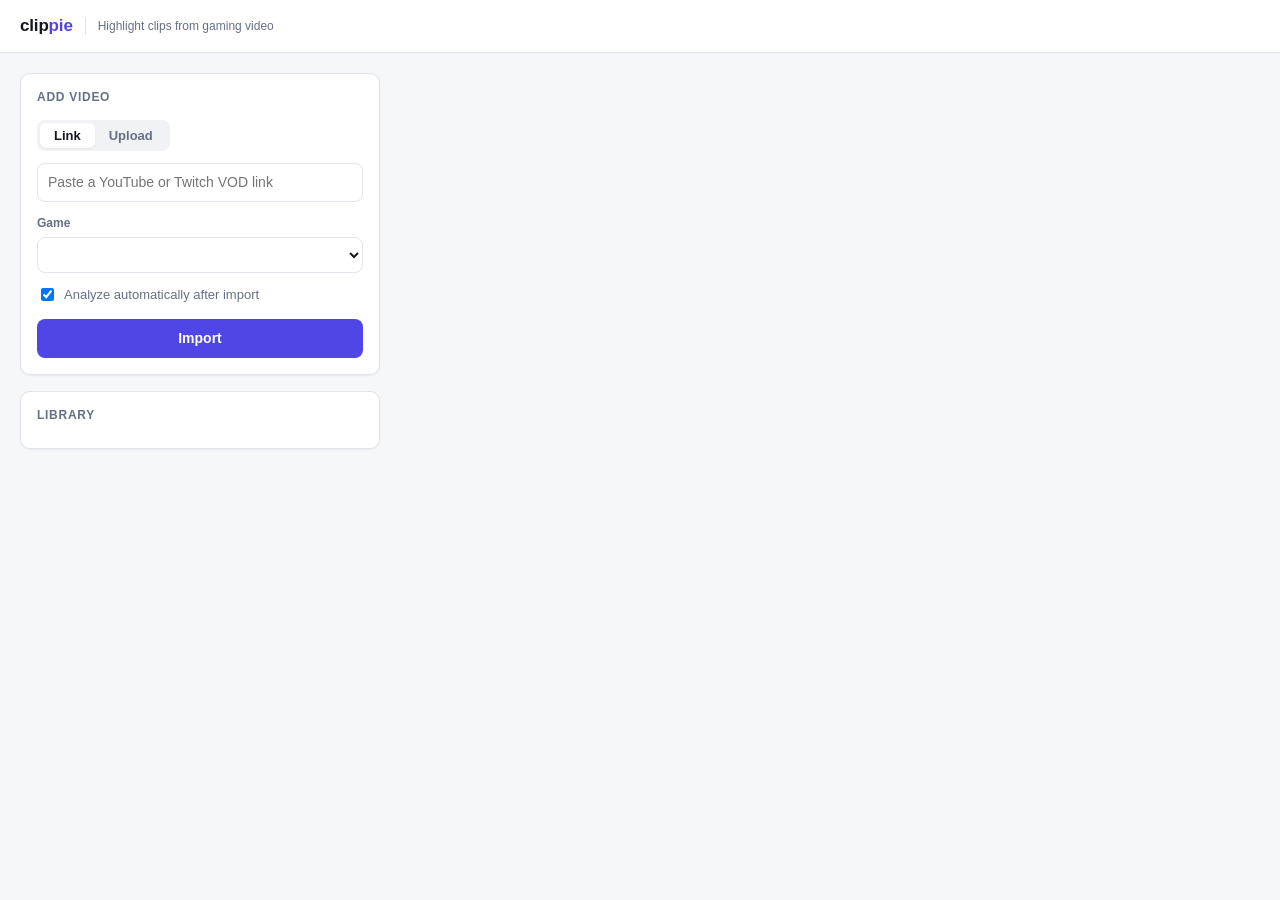
==== clippie/static/index.html @ e1105297 "Add optional AI verification of candidates via an OpenAI-compatible vision endpoint" ====
<!doctype html>
<html lang="en">
<head>
<meta charset="utf-8">
<meta name="viewport" content="width=device-width,initial-scale=1">
<title>clippie</title>
<style>
  :root {
    --bg:#f6f7f9; --surface:#ffffff; --surface-2:#f0f2f5; --border:#e1e4ea; --text:#14171f; --muted:#667085;
    --accent:#4f46e5; --accent-hover:#4338ca; --accent-soft:#eef0ff;
    --ok:#12805c; --ok-soft:#e5f6ef; --warn:#9a6700; --warn-soft:#fff4d6; --bad:#c4321c; --bad-soft:#fdeceb;
    --shadow:0 1px 2px rgba(16,24,40,.06);
  }
  @media (prefers-color-scheme: dark) {
    :root {
      --bg:#0c0e13; --surface:#14171e; --surface-2:#1b1f28; --border:#262b36; --text:#e8eaf0; --muted:#8d95a6;
      --accent:#7c83ff; --accent-hover:#9399ff; --accent-soft:#1d2040;
      --ok:#47c79a; --ok-soft:#12291f; --warn:#e3b341; --warn-soft:#2d2410; --bad:#ff7b6b; --bad-soft:#2e1714;
      --shadow:none;
    }
  }
  * { box-sizing:border-box }
  html { color-scheme: light dark }
  body { margin:0; background:var(--bg); color:var(--text); font:14px/1.5 -apple-system,BlinkMacSystemFont,"Segoe UI",Inter,Roboto,sans-serif; -webkit-font-smoothing:antialiased }

  header { position:sticky; top:0; z-index:5; background:var(--surface); border-bottom:1px solid var(--border); }
  .bar-in { max-width:1360px; margin:auto; padding:0 20px; height:52px; display:flex; align-items:center; gap:12px }
  .brand { font-weight:700; font-size:17px; letter-spacing:-.01em }
  .brand b { color:var(--accent) }
  .tag { color:var(--muted); font-size:12px; padding-left:12px; border-left:1px solid var(--border) }

  main { max-width:1360px; margin:auto; padding:20px; display:grid; grid-template-columns:360px minmax(0,1fr); gap:20px; align-items:start }
  @media (max-width:960px){ main{ grid-template-columns:1fr } }
  main > * { min-width:0 }
  .stack { display:grid; gap:16px }
  .card { background:var(--surface); border:1px solid var(--border); border-radius:10px; box-shadow:var(--shadow) }
  .card-h { padding:14px 16px 0; font-size:12px; font-weight:600; letter-spacing:.06em; text-transform:uppercase; color:var(--muted) }
  .card-b { padding:14px 16px 16px }

  .tabs { display:inline-flex; background:var(--surface-2); border-radius:8px; padding:3px; margin-bottom:12px }
  .tabs button { background:none; border:0; color:var(--muted); padding:5px 14px; border-radius:6px; font-weight:600; cursor:pointer; font-size:13px }
  .tabs button.on { background:var(--surface); color:var(--text); box-shadow:var(--shadow) }

  input[type=text],input[type=number],select { font:inherit; background:var(--surface); color:var(--text); border:1px solid var(--border); border-radius:8px; padding:8px 10px; width:100%; min-width:0 }
  input:focus,select:focus { outline:2px solid var(--accent); outline-offset:-1px; border-color:transparent }
  input[type=number] { width:84px }
  input[type=file] { font:inherit; color:var(--muted); width:100% }
  label.check { display:flex; align-items:center; gap:7px; color:var(--muted); font-size:13px }
  .field { display:grid; gap:5px; margin-top:12px }
  .field > span { font-size:12px; font-weight:600; color:var(--muted) }
  .grid2 { display:flex; gap:10px }
  .grid2 .field { flex:1; min-width:0 }

  button.btn { font:inherit; font-weight:600; border:1px solid transparent; background:var(--accent); color:#fff; border-radius:8px; padding:8px 14px; cursor:pointer; white-space:nowrap }
  button.btn:hover:not(:disabled) { background:var(--accent-hover) }
  button.btn.secondary { background:var(--surface); color:var(--text); border-color:var(--border) }
  button.btn.secondary:hover:not(:disabled) { background:var(--surface-2) }
  button.btn.ok { background:var(--ok-soft); color:var(--ok); border-color:transparent }
  button.btn.bad { background:var(--bad-soft); color:var(--bad); border-color:transparent }
  button.btn.sm { padding:5px 10px; font-size:13px }
  button.btn:disabled { opacity:.45; cursor:not-allowed }
  .full { width:100% }

  .chip { display:inline-flex; align-items:center; font-size:12px; font-weight:600; padding:2px 9px; border-radius:999px; background:var(--surface-2); color:var(--muted); white-space:nowrap }
  .chip.done,.chip.approved { background:var(--ok-soft); color:var(--ok) }
  .chip.running,.chip.queued { background:var(--warn-soft); color:var(--warn) }
  .chip.failed,.chip.rejected { background:var(--bad-soft); color:var(--bad) }
  .chip.event { background:var(--accent-soft); color:var(--accent) }

  .muted { color:var(--muted); font-size:13px }
  .toast { margin-top:10px; font-size:13px; padding:8px 10px; border-radius:8px; background:var(--surface-2); color:var(--muted) }
  .toast.err { background:var(--bad-soft); color:var(--bad) }
  .toast:empty { display:none }

  .asset { display:flex; gap:12px; padding:10px; border:1px solid transparent; border-radius:9px; cursor:pointer }
  .asset:hover { background:var(--surface-2) }
  .asset.sel { background:var(--accent-soft); border-color:var(--accent) }
  .thumb { width:96px; height:54px; border-radius:6px; object-fit:cover; background:var(--surface-2); flex:none }
  .asset .t { font-weight:600; overflow:hidden; text-overflow:ellipsis; white-space:nowrap }
  .meter { height:4px; background:var(--border); border-radius:2px; overflow:hidden; margin-top:6px }
  .meter > i { display:block; height:100%; background:var(--accent); transition:width .3s }

  .empty { text-align:center; padding:56px 20px; color:var(--muted) }
  .empty h3 { margin:0 0 6px; color:var(--text); font-size:16px }

  .detail-h { display:flex; gap:12px; align-items:flex-start; flex-wrap:wrap; padding:16px }
  .detail-h h2 { margin:0; font-size:18px; letter-spacing:-.01em; overflow-wrap:anywhere }
  .detail-h .sp { flex:1; min-width:min(200px,100%) }
  .actions { display:flex; gap:8px; flex-wrap:wrap }
  .settings { display:flex; gap:12px; align-items:flex-end; flex-wrap:wrap; padding:0 16px 16px }
  .settings .field { margin:0 }
  .banner { margin:0 16px 16px; padding:10px 12px; border-radius:8px; background:var(--bad-soft); color:var(--bad); display:flex; gap:12px; align-items:center; justify-content:space-between }

  .list-h { display:flex; align-items:center; justify-content:space-between; margin:20px 2px 10px }
  .list-h h3 { margin:0; font-size:15px }
  .cands { display:grid; gap:14px; grid-template-columns:repeat(auto-fill,minmax(min(380px,100%),1fr)) }
  @media (max-width:520px){ .cands { grid-template-columns:1fr } }
  .cand { overflow:hidden; border-left:3px solid var(--border) }
  .cand.approved { border-left-color:var(--ok) } .cand.rejected { border-left-color:var(--bad); opacity:.7 }
  .cand video { width:100%; display:block; background:#000; aspect-ratio:16/9 }
  .cand-b { padding:12px 14px 14px; display:grid; gap:12px }
  .cand-top { display:flex; align-items:center; gap:8px; flex-wrap:wrap }
  .score { font-size:22px; font-weight:700; letter-spacing:-.02em; margin-right:2px }
  .score small { font-size:12px; color:var(--muted); font-weight:500 }
  .sigs { display:grid; gap:5px }
  .sig { display:grid; grid-template-columns:96px 1fr 34px; align-items:center; gap:8px; font-size:12px; color:var(--muted) }
  .sig .meter { margin:0; height:5px }
  .sig .meter i { background:var(--muted) }
  .sig.game .meter i { background:var(--accent) }
  .trim { display:flex; align-items:center; gap:8px; flex-wrap:wrap }
  .trim span { font-size:12px; color:var(--muted); font-weight:600 }
  .btns { display:flex; gap:8px; flex-wrap:wrap }
  .ai { border:1px solid var(--border); border-radius:8px; padding:9px 11px; background:var(--surface-2); font-size:13px; display:grid; gap:4px }
  .ai .h { display:flex; gap:8px; align-items:center; flex-wrap:wrap }
  .ai .why { color:var(--muted) }
  .exports { display:grid; gap:4px; font-size:13px }
  .exports div { display:flex; gap:8px; align-items:center }
  a { color:var(--accent); font-weight:600; text-decoration:none } a:hover { text-decoration:underline }
</style>
</head>
<body>
<header><div class="bar-in"><span class="brand">clip<b>pie</b></span><span class="tag">Highlight clips from gaming video</span></div></header>
<main>
  <section class="stack">
    <div class="card">
      <div class="card-h">Add video</div>
      <div class="card-b">
        <div class="tabs"><button id="tabLink" class="on">Link</button><button id="tabFile">Upload</button></div>
        <div id="paneLink">
          <input type="text" id="url" placeholder="Paste a YouTube or Twitch VOD link">
        </div>
        <div id="paneFile" style="display:none"><input type="file" id="file" accept="video/*,.mkv"></div>
        <div class="grid2">
          <label class="field"><span>Game</span><select id="impGame"></select></label>
          <label class="field" id="impNameWrap" style="display:none"><span>In-game name</span><input type="text" id="impName" placeholder="e.g. Phoenix"></label>
        </div>
        <label class="check" style="margin-top:12px"><input type="checkbox" id="impAuto" checked> Analyze automatically after import</label>
        <button class="btn full" id="addBtn" style="margin-top:14px">Import</button>
        <div id="addMsg" class="toast"></div>
      </div>
    </div>
    <div class="card">
      <div class="card-h">Library</div>
      <div class="card-b" style="padding-top:8px"><div id="assets"></div></div>
    </div>
  </section>
  <section id="detail"></section>
</main>
<script>
const $ = id => document.getElementById(id);
let selected = null, profiles = [], mode = 'link', sortBy = 'time', vlmEnabled = false;

function el(tag, props = {}, ...kids) {
  const e = document.createElement(tag);
  for (const [k, v] of Object.entries(props)) {
    if (k === 'class') e.className = v; else if (k.startsWith('on')) e[k] = v;
    else if (typeof v === 'boolean') { if (v) e.setAttribute(k, ''); } else e.setAttribute(k, v);
  }
  for (const k of kids.flat()) if (k != null) e.append(k.nodeType ? k : document.createTextNode(String(k)));
  return e;
}
const api = async (path, opts = {}) => {
  const r = await fetch('/api' + path, opts);
  if (!r.ok) { let m = r.statusText; try { m = (await r.json()).detail || m } catch {} throw new Error(m) }
  return r.json();
};
const send = (method, p, body) => api(p, { method, headers: { 'Content-Type': 'application/json' }, body: JSON.stringify(body || {}) });
const post = (p, b) => send('POST', p, b), patch = (p, b) => send('PATCH', p, b);
const fmt = s => { s = Math.max(0, s); const h = Math.floor(s / 3600), m = Math.floor(s % 3600 / 60), x = Math.floor(s % 60); return (h ? h + ':' + String(m).padStart(2, '0') : m) + ':' + String(x).padStart(2, '0') };
const chip = (s, cls) => el('span', { class: 'chip ' + (cls || s) }, s);
const label = t => t.replace(/_/g, ' ');

function toast(msg, err) { const t = $('addMsg'); t.textContent = msg; t.className = 'toast' + (err ? ' err' : ''); }

// ---------- add video ----------
function setMode(m) {
  mode = m;
  $('tabLink').classList.toggle('on', m === 'link'); $('tabFile').classList.toggle('on', m === 'file');
  $('paneLink').style.display = m === 'link' ? '' : 'none'; $('paneFile').style.display = m === 'file' ? '' : 'none';
  $('addBtn').textContent = m === 'link' ? 'Import' : 'Upload';
}
$('tabLink').onclick = () => setMode('link'); $('tabFile').onclick = () => setMode('file');
$('addBtn').onclick = async () => {
  try {
    if (mode === 'link') {
      const u = $('url').value.trim(); if (!u) return;
      const r = await post('/assets/import-url', { url: u, game: $('impGame').value, player_name: $('impName').value, auto_analyze: $('impAuto').checked });
      $('url').value = ''; toast('Import started.'); selected = r.asset_id;
    } else {
      const f = $('file').files[0]; if (!f) return;
      toast('Uploading ' + f.name + '...');
      const fd = new FormData(); fd.append('file', f);
      const r = await api('/assets/upload', { method: 'POST', body: fd }); toast('Upload complete.'); selected = r.asset_id;
    }
    refresh();
  } catch (x) { toast(x.message, true) }
};

// ---------- library ----------
async function loadAssets() {
  const list = await api('/assets');
  const box = $('assets'); box.replaceChildren();
  if (!list.length) box.append(el('div', { class: 'muted', style: 'padding:8px' }, 'No videos yet. Add one above.'));
  for (const a of list) {
    const j = a.latest_job;
    const busy = j && (j.status === 'running' || j.status === 'queued');
    const meta = a.meta.duration ? `${fmt(a.meta.duration)} · ${a.meta.height}p · ${a.candidate_count} candidates` : a.status;
    box.append(el('div', { class: 'asset' + (selected === a.id ? ' sel' : ''), onclick: () => select(a.id) },
      el('img', { class: 'thumb', ...(a.thumb ? { src: a.thumb } : {}) }),
      el('div', { style: 'flex:1;min-width:0' },
        el('div', { class: 't' }, a.name),
        el('div', { class: 'muted' }, meta),
        j ? el('div', { style: 'margin-top:5px;display:flex;gap:6px;align-items:center' }, chip(j.status), el('span', { class: 'muted' }, j.kind + (j.stage && busy ? ' · ' + j.stage : ''))) : null,
        busy ? el('div', { class: 'meter' }, el('i', { style: `width:${(j.progress || 0) * 100}%` })) : null)));
  }
  return list;
}
async function select(id) { selected = id; await refresh(); }

// ---------- detail ----------
async function refresh() {
  const list = await loadAssets();
  const a = list.find(x => x.id === selected);
  const d = $('detail');
  if (!a) {
    d.replaceChildren(el('div', { class: 'card' }, el('div', { class: 'empty' },
      el('h3', {}, 'No video selected'), el('div', {}, 'Paste a link or upload a video, then choose it from the library to review highlight candidates.'))));
    return;
  }
  const cands = await api(`/assets/${a.id}/candidates`);
  const busy = list.some(x => x.latest_job && ['running', 'queued'].includes(x.latest_job.status));
  const prof = profiles.find(p => p.id === a.game) || profiles[0];
  const j = a.latest_job;

  const gameSel = el('select', { onchange: async e => { await patch(`/assets/${a.id}`, { game: e.target.value }); refresh(); } },
    ...profiles.map(p => { const o = el('option', { value: p.id }, p.name); if (p.id === a.game) o.selected = true; return o; }));
  const nameIn = el('input', { type: 'text', placeholder: 'Your in-game name', value: (a.profile_config || {}).player_name || '' });
  const settings = el('div', { class: 'settings' },
    el('label', { class: 'field', style: 'min-width:220px' }, el('span', {}, 'Game profile'), gameSel),
    prof && prof.needs_player_name ? el('label', { class: 'field', style: 'min-width:180px' }, el('span', {}, 'In-game name'), nameIn) : null,
    prof && prof.needs_player_name ? el('button', { class: 'btn secondary', onclick: async () => { await patch(`/assets/${a.id}`, { player_name: nameIn.value }); toast('Name saved.'); } }, 'Save name') : null,
    prof && prof.note ? el('span', { class: 'muted', style: 'flex:1;min-width:200px' }, prof.note) : null);

  const header = el('div', { class: 'card' },
    el('div', { class: 'detail-h' },
      el('div', { class: 'sp' }, el('h2', {}, a.name),
        el('div', { class: 'muted', style: 'margin-top:4px' }, a.meta.duration ? `${fmt(a.meta.duration)} · ${a.meta.width}x${a.meta.height} · ${Math.round(a.meta.fps)} fps` : a.status)),
      el('div', { class: 'actions' },
        vlmEnabled ? el('button', { class: 'btn secondary', disabled: a.status !== 'ready' || busy || !cands.length, title: 'Ask the vision model to check each candidate', onclick: async () => { try { await post(`/assets/${a.id}/verify`, { force: true }); refresh(); } catch (x) { toast(x.message, true) } } }, 'Verify with AI') : null,
        el('button', { class: 'btn secondary', disabled: a.status !== 'ready' || busy, title: 'Recompute all signals from scratch', onclick: async () => { await post(`/assets/${a.id}/analyze`, { force: true }); refresh(); } }, 'Re-analyze'),
        el('button', { class: 'btn', disabled: a.status !== 'ready' || busy, onclick: async () => { await post(`/assets/${a.id}/analyze`, { force: false }); refresh(); } }, 'Analyze'))),
    j && j.status === 'failed' ? el('div', { class: 'banner' }, el('span', {}, j.error || 'The last job failed.'),
      el('button', { class: 'btn secondary sm', onclick: async () => { await post(`/jobs/${j.id}/retry`); refresh(); } }, 'Retry')) : null,
    settings);

  const sorted = [...cands].sort((x, y) => sortBy === 'score' ? y.score - x.score : x.start - y.start);
  const sortSel = el('select', { style: 'width:auto', onchange: e => { sortBy = e.target.value; refresh(); } },
    el('option', { value: 'time' }, 'Sort by time'), el('option', { value: 'score' }, 'Sort by score'));
  sortSel.value = sortBy;
  const listHead = el('div', { class: 'list-h' }, el('h3', {}, `Candidates (${cands.length})`), cands.length ? sortSel : null);
  const body = cands.length ? el('div', { class: 'cands' }, ...sorted.map(c => candCard(a, c)))
    : el('div', { class: 'card' }, el('div', { class: 'empty' }, el('h3', {}, a.status === 'ready' ? 'No candidates yet' : 'Preparing video'),
      el('div', {}, a.status === 'ready' ? 'Click Analyze to scan this video for highlights.' : 'The video is still being processed.')));
  d.replaceChildren(header, listHead, body);
}

function signal(name, value, game) {
  if (value == null) return null;
  return el('div', { class: 'sig' + (game ? ' game' : '') }, el('span', {}, name),
    el('div', { class: 'meter' }, el('i', { style: `width:${Math.min(1, value) * 100}%` })), el('span', {}, value.toFixed(2)));
}

function aiBlock(v) {
  if (!v) return null;
  const map = { confirmed: ['AI confirmed', 'approved'], rejected: ['AI: not a highlight', 'rejected'], unknown: ['AI unsure', 'queued'], error: ['AI error', 'failed'] };
  const [text, cls] = map[v.verdict] || [v.verdict, ''];
  return el('div', { class: 'ai' },
    el('div', { class: 'h' }, chip(text, cls), v.event && v.event !== 'none' ? chip(label(v.event), 'event') : null,
      el('span', { class: 'muted' }, `confidence ${Number(v.confidence || 0).toFixed(2)}`)),
    v.evidence ? el('div', { class: 'why' }, v.evidence) : null);
}

function candCard(a, c) {
  const s = el('input', { type: 'number', step: '0.5', value: c.start.toFixed(1) });
  const e = el('input', { type: 'number', step: '0.5', value: c.end.toFixed(1) });
  const v = el('video', { controls: 'controls', preload: 'metadata', src: `${a.video}#t=${c.start},${c.end}` });
  v.addEventListener('timeupdate', () => { if (v.currentTime >= +e.value) v.pause(); });
  const exports = el('div', { class: 'exports' });
  const loadExports = async () => {
    const ex = await api(`/candidates/${c.id}/exports`);
    exports.replaceChildren(...ex.slice(0, 4).map(x => el('div', {}, chip(x.status), el('span', {}, x.kind), x.url ? el('a', { href: x.url, download: '' }, 'Download') : null)));
    if (ex.some(x => ['queued', 'running'].includes(x.status))) setTimeout(loadExports, 1500);
  };
  loadExports();
  const bd = c.score_breakdown || {};
  return el('div', { class: 'card cand ' + c.status },
    v,
    el('div', { class: 'cand-b' },
      el('div', { class: 'cand-top' },
        el('span', { class: 'score' }, c.score.toFixed(2), el('small', {}, ' score')),
        chip(c.status), c.manual ? chip('manual') : null,
        ...(c.event_types || []).map(t => chip(label(t), 'event')),
        el('span', { class: 'muted', style: 'margin-left:auto' }, `peak ${fmt(c.peak)}`)),
      el('div', { class: 'sigs' },
        signal('Game event', bd.game_event, true), signal('Significance', bd.event_significance, true),
        signal('Audio', bd.audio_excitement), signal('Motion', bd.visual_intensity), signal('Scene cuts', bd.scene_change)),
      aiBlock(c.verification),
      el('div', { class: 'trim' }, el('span', {}, 'Start'), s, el('span', {}, 'End'), e,
        el('button', { class: 'btn secondary sm', onclick: async () => { try { await patch(`/candidates/${c.id}`, { start: +s.value, end: +e.value }); v.src = `${a.video}#t=${s.value},${e.value}`; toast('Trim saved.'); } catch (x) { toast(x.message, true) } } }, 'Save trim')),
      el('div', { class: 'btns' },
        el('button', { class: 'btn ok sm', onclick: async () => { await post(`/candidates/${c.id}/approve`); refresh(); } }, 'Approve'),
        el('button', { class: 'btn bad sm', onclick: async () => { await post(`/candidates/${c.id}/reject`); refresh(); } }, 'Reject'),
        el('button', { class: 'btn sm', style: 'margin-left:auto', onclick: async () => { await post(`/candidates/${c.id}/export`, { kinds: ['original', 'vertical'] }); loadExports(); } }, 'Export original + vertical')),
      exports));
}

// ---------- boot ----------
Promise.all([api('/health').catch(() => ({})), api('/game-profiles')]).then(([h, p]) => {
  vlmEnabled = !!h.vlm_enabled;
  profiles = p;
  $('impGame').replaceChildren(...p.map(x => el('option', { value: x.id }, x.name)));
  const sync = () => { const pr = profiles.find(x => x.id === $('impGame').value); $('impNameWrap').style.display = pr && pr.needs_player_name ? '' : 'none'; };
  $('impGame').onchange = sync; sync(); refresh();
});
setInterval(async () => { try { await loadAssets() } catch {} }, 2000);
setInterval(async () => {
  // re-render the detail pane only when something meaningful changed, so video playback isn't reset
  try {
    const list = await api('/assets'); const a = list.find(x => x.id === selected);
    const sig = a ? JSON.stringify([a.status, a.candidate_count, a.latest_job && a.latest_job.status]) : '';
    if (sig !== window._sig) { window._sig = sig; refresh(); }
  } catch {}
}, 2000);
</script>
</body>
</html>
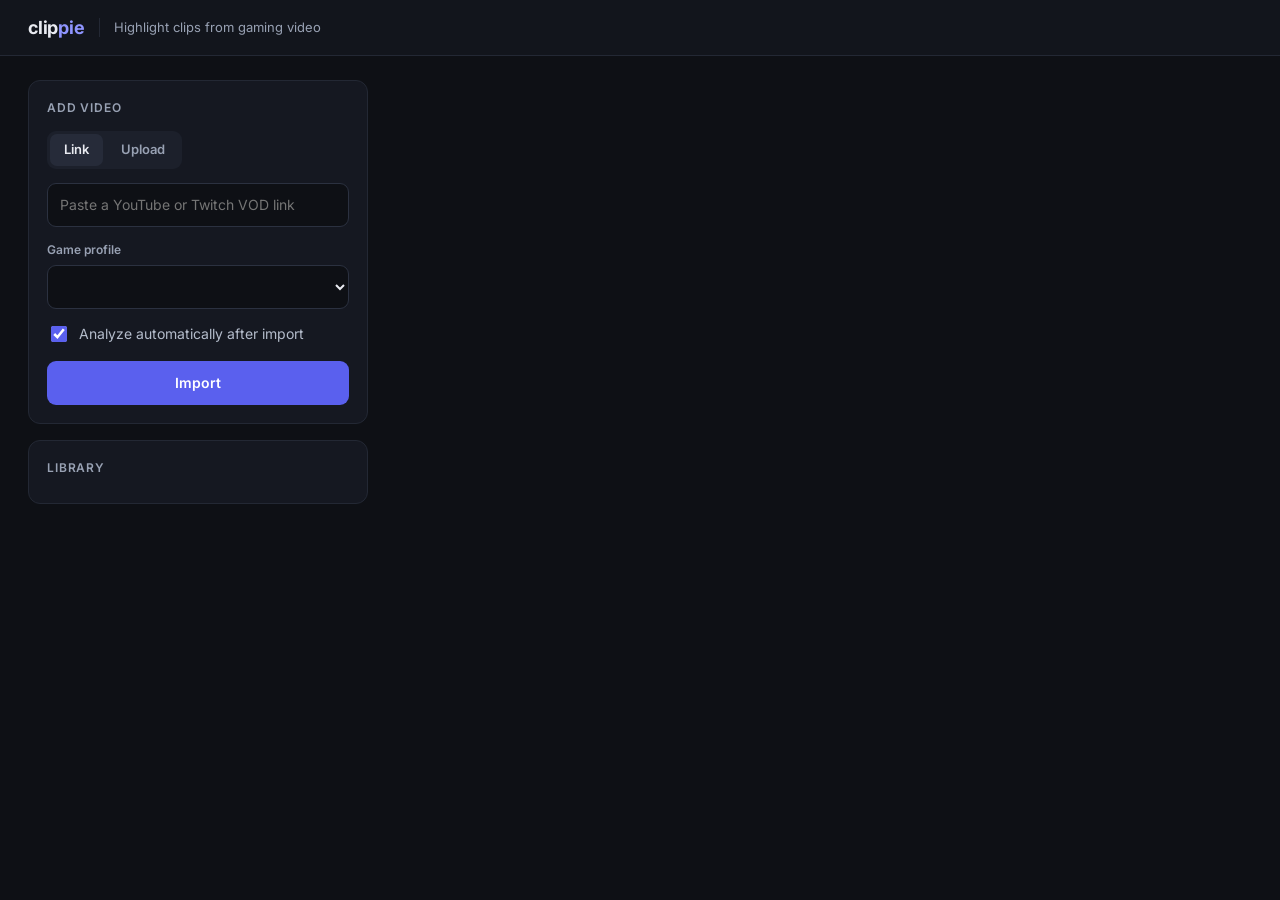
==== commit 41795f87: "Add pipeline progress tracking, trimmed preview clips, video deletion and redesigned UI" ====
--- a/clippie/static/index.html
+++ b/clippie/static/index.html
@@ -4,161 +4,212 @@
 <meta charset="utf-8">
 <meta name="viewport" content="width=device-width,initial-scale=1">
 <title>clippie</title>
+<link rel="preconnect" href="https://fonts.googleapis.com">
+<link href="https://fonts.googleapis.com/css2?family=Inter:wght@400;500;600;700&display=swap" rel="stylesheet">
 <style>
   :root {
-    --bg:#f6f7f9; --surface:#ffffff; --surface-2:#f0f2f5; --border:#e1e4ea; --text:#14171f; --muted:#667085;
-    --accent:#4f46e5; --accent-hover:#4338ca; --accent-soft:#eef0ff;
-    --ok:#12805c; --ok-soft:#e5f6ef; --warn:#9a6700; --warn-soft:#fff4d6; --bad:#c4321c; --bad-soft:#fdeceb;
-    --shadow:0 1px 2px rgba(16,24,40,.06);
-  }
-  @media (prefers-color-scheme: dark) {
-    :root {
-      --bg:#0c0e13; --surface:#14171e; --surface-2:#1b1f28; --border:#262b36; --text:#e8eaf0; --muted:#8d95a6;
-      --accent:#7c83ff; --accent-hover:#9399ff; --accent-soft:#1d2040;
-      --ok:#47c79a; --ok-soft:#12291f; --warn:#e3b341; --warn-soft:#2d2410; --bad:#ff7b6b; --bad-soft:#2e1714;
-      --shadow:none;
-    }
+    --bg:#0e1015; --bar:#12151c; --surface:#151821; --surface-2:#1c202b; --raised:#262b39; --border:#232834; --border-2:#2b3140;
+    --text:#e9ebf1; --text-2:#b4bccb; --muted:#98a1b3;
+    --accent:#5a60ee; --accent-hover:#6a70f5; --accent-text:#aeb3ff; --accent-soft:#1d2040; --accent-ring:#8f95ff;
+    --ok:#5fd6a4; --ok-soft:#14342a; --warn:#f0c24d; --warn-soft:#3a2e0f; --bad:#ff8d80; --bad-soft:#2e1a1a;
   }
   * { box-sizing:border-box }
-  html { color-scheme: light dark }
-  body { margin:0; background:var(--bg); color:var(--text); font:14px/1.5 -apple-system,BlinkMacSystemFont,"Segoe UI",Inter,Roboto,sans-serif; -webkit-font-smoothing:antialiased }
-
-  header { position:sticky; top:0; z-index:5; background:var(--surface); border-bottom:1px solid var(--border); }
-  .bar-in { max-width:1360px; margin:auto; padding:0 20px; height:52px; display:flex; align-items:center; gap:12px }
-  .brand { font-weight:700; font-size:17px; letter-spacing:-.01em }
-  .brand b { color:var(--accent) }
-  .tag { color:var(--muted); font-size:12px; padding-left:12px; border-left:1px solid var(--border) }
-
-  main { max-width:1360px; margin:auto; padding:20px; display:grid; grid-template-columns:360px minmax(0,1fr); gap:20px; align-items:start }
-  @media (max-width:960px){ main{ grid-template-columns:1fr } }
+  html { color-scheme: dark }
+  body { margin:0; background:var(--bg); color:var(--text); font:14px/1.5 Inter,system-ui,-apple-system,"Segoe UI",sans-serif; -webkit-font-smoothing:antialiased }
+  button { font:inherit }
+
+  header { position:sticky; top:0; z-index:5; height:56px; padding:0 28px; display:flex; align-items:center; gap:14px; background:var(--bar); border-bottom:1px solid var(--border) }
+  .brand { font-size:18px; font-weight:700; letter-spacing:-.01em }
+  .brand b { color:var(--accent-ring); font-weight:700 }
+  .tag { color:var(--muted); font-size:13px; padding-left:14px; border-left:1px solid var(--border) }
+
+  main { max-width:1500px; margin:auto; padding:24px 28px; display:grid; grid-template-columns:minmax(300px,340px) minmax(0,1fr); gap:24px; align-items:start }
+  @media (max-width:960px){ main { grid-template-columns:minmax(0,1fr); padding:16px } header { padding:0 16px } }
   main > * { min-width:0 }
-  .stack { display:grid; gap:16px }
-  .card { background:var(--surface); border:1px solid var(--border); border-radius:10px; box-shadow:var(--shadow) }
-  .card-h { padding:14px 16px 0; font-size:12px; font-weight:600; letter-spacing:.06em; text-transform:uppercase; color:var(--muted) }
-  .card-b { padding:14px 16px 16px }
-
-  .tabs { display:inline-flex; background:var(--surface-2); border-radius:8px; padding:3px; margin-bottom:12px }
-  .tabs button { background:none; border:0; color:var(--muted); padding:5px 14px; border-radius:6px; font-weight:600; cursor:pointer; font-size:13px }
-  .tabs button.on { background:var(--surface); color:var(--text); box-shadow:var(--shadow) }
-
-  input[type=text],input[type=number],select { font:inherit; background:var(--surface); color:var(--text); border:1px solid var(--border); border-radius:8px; padding:8px 10px; width:100%; min-width:0 }
-  input:focus,select:focus { outline:2px solid var(--accent); outline-offset:-1px; border-color:transparent }
-  input[type=number] { width:84px }
+  .stack { display:grid; grid-template-columns:minmax(0,1fr); gap:16px }
+  .card { background:var(--surface); border:1px solid var(--border); border-radius:12px; min-width:0 }
+  .pad { padding:18px }
+  .eyebrow { font-size:12px; font-weight:600; letter-spacing:.07em; text-transform:uppercase; color:var(--muted); margin-bottom:12px }
+
+  .tabs { display:inline-flex; gap:4px; padding:3px; background:var(--surface-2); border-radius:9px }
+  .tabs button { border:0; background:transparent; color:var(--muted); font-weight:600; font-size:13px; padding:6px 14px; border-radius:7px; cursor:pointer }
+  .tabs button.on { background:var(--raised); color:var(--text) }
+
+  .field { display:grid; gap:6px; margin-top:14px; font-size:12px; font-weight:600; color:var(--muted) }
+  input[type=text],select { font:inherit; font-weight:400; height:44px; width:100%; min-width:0; padding:0 12px; background:var(--bg); color:var(--text); border:1px solid var(--border-2); border-radius:9px }
+  select.sm { height:36px; width:auto }
   input[type=file] { font:inherit; color:var(--muted); width:100% }
-  label.check { display:flex; align-items:center; gap:7px; color:var(--muted); font-size:13px }
-  .field { display:grid; gap:5px; margin-top:12px }
-  .field > span { font-size:12px; font-weight:600; color:var(--muted) }
-  .grid2 { display:flex; gap:10px }
-  .grid2 .field { flex:1; min-width:0 }
-
-  button.btn { font:inherit; font-weight:600; border:1px solid transparent; background:var(--accent); color:#fff; border-radius:8px; padding:8px 14px; cursor:pointer; white-space:nowrap }
-  button.btn:hover:not(:disabled) { background:var(--accent-hover) }
-  button.btn.secondary { background:var(--surface); color:var(--text); border-color:var(--border) }
-  button.btn.secondary:hover:not(:disabled) { background:var(--surface-2) }
-  button.btn.ok { background:var(--ok-soft); color:var(--ok); border-color:transparent }
-  button.btn.bad { background:var(--bad-soft); color:var(--bad); border-color:transparent }
-  button.btn.sm { padding:5px 10px; font-size:13px }
-  button.btn:disabled { opacity:.45; cursor:not-allowed }
-  .full { width:100% }
-
-  .chip { display:inline-flex; align-items:center; font-size:12px; font-weight:600; padding:2px 9px; border-radius:999px; background:var(--surface-2); color:var(--muted); white-space:nowrap }
+  input:focus-visible,select:focus-visible,button:focus-visible,video:focus-visible { outline:2px solid var(--accent-ring); outline-offset:2px }
+  label.check { display:flex; align-items:center; gap:9px; color:var(--text-2); margin-top:14px }
+  label.check input { width:16px; height:16px; accent-color:var(--accent) }
+
+  .btn { display:inline-flex; align-items:center; justify-content:center; gap:7px; font-weight:600; font-size:13px; padding:8px 14px; border:1px solid transparent; border-radius:9px; cursor:pointer; background:var(--accent); color:#fff; white-space:nowrap }
+  .btn:hover:not(:disabled) { background:var(--accent-hover) }
+  .btn.lg { height:44px; font-size:14px }
+  .btn.full { width:100%; margin-top:16px }
+  .btn.ghost { background:transparent; border-color:var(--border-2); color:var(--text) }
+  .btn.ghost:hover:not(:disabled) { background:var(--surface-2) }
+  .btn.ok { background:var(--ok-soft); color:var(--ok) }
+  .btn.ok:hover:not(:disabled) { background:#1a4535 }
+  .btn.bad { background:var(--bad-soft); color:var(--bad) }
+  .btn.bad:hover:not(:disabled) { background:#3a2020 }
+  .btn.link { background:transparent; color:var(--accent-text); padding:8px 10px }
+  .btn.link:hover:not(:disabled) { background:var(--accent-soft) }
+  .btn:disabled { opacity:.45; cursor:not-allowed }
+
+  .chip { display:inline-flex; align-items:center; font-size:11px; font-weight:600; padding:2px 9px; border-radius:999px; background:var(--raised); color:var(--text-2); white-space:nowrap }
   .chip.done,.chip.approved { background:var(--ok-soft); color:var(--ok) }
   .chip.running,.chip.queued { background:var(--warn-soft); color:var(--warn) }
   .chip.failed,.chip.rejected { background:var(--bad-soft); color:var(--bad) }
-  .chip.event { background:var(--accent-soft); color:var(--accent) }
-
-  .muted { color:var(--muted); font-size:13px }
-  .toast { margin-top:10px; font-size:13px; padding:8px 10px; border-radius:8px; background:var(--surface-2); color:var(--muted) }
+  .chip.event { background:var(--accent-soft); color:var(--accent-text); font-size:12px; padding:2px 10px }
+  .muted { color:var(--muted) }
+  .toast { margin-top:12px; padding:9px 12px; border-radius:9px; background:var(--surface-2); color:var(--text-2); font-size:13px }
   .toast.err { background:var(--bad-soft); color:var(--bad) }
   .toast:empty { display:none }
 
-  .asset { display:flex; gap:12px; padding:10px; border:1px solid transparent; border-radius:9px; cursor:pointer }
+  /* library */
+  .asset { display:flex; gap:12px; padding:10px; border:1px solid transparent; border-radius:10px; cursor:pointer }
   .asset:hover { background:var(--surface-2) }
-  .asset.sel { background:var(--accent-soft); border-color:var(--accent) }
-  .thumb { width:96px; height:54px; border-radius:6px; object-fit:cover; background:var(--surface-2); flex:none }
-  .asset .t { font-weight:600; overflow:hidden; text-overflow:ellipsis; white-space:nowrap }
-  .meter { height:4px; background:var(--border); border-radius:2px; overflow:hidden; margin-top:6px }
-  .meter > i { display:block; height:100%; background:var(--accent); transition:width .3s }
-
+  .asset.sel { background:#1a1d33; border-color:var(--accent) }
+  .thumb { flex:0 0 88px; width:88px; height:50px; border-radius:7px; object-fit:cover; background:linear-gradient(135deg,#2a2f45,#171a28) }
+  .asset .t { font-weight:600; white-space:nowrap; overflow:hidden; text-overflow:ellipsis }
+  .asset > div { min-width:0; flex:1 }
+  .meter { height:4px; border-radius:2px; background:var(--border-2); overflow:hidden; margin-top:6px }
+  .meter > i { display:block; height:100%; background:var(--accent-ring); border-radius:2px; transition:width .4s }
+  .meter.big { height:6px; border-radius:3px; margin:14px 0 18px; background:var(--border) }
+  .meter.big > i { background:#7b82ff }
+
+  /* detail header */
+  .head { display:flex; flex-wrap:wrap; gap:16px; align-items:center; padding:18px 20px }
+  .head .ttl { flex:1 1 280px; min-width:0 }
+  .head h2 { margin:0; font-size:19px; font-weight:700; letter-spacing:-.01em; overflow-wrap:anywhere; display:-webkit-box; -webkit-line-clamp:2; -webkit-box-orient:vertical; overflow:hidden }
+  .acts { display:flex; flex-wrap:wrap; gap:8px }
+  .settings { display:flex; flex-wrap:wrap; gap:12px; align-items:flex-end; padding:0 20px 18px }
+  .settings .field { margin:0; min-width:200px }
+  .banner { margin:0 20px 18px; padding:10px 12px; border-radius:9px; background:var(--bad-soft); color:var(--bad); display:flex; gap:12px; align-items:center; justify-content:space-between }
+
+  /* pipeline */
+  .pipe { padding:20px }
+  .pipe-h { display:flex; flex-wrap:wrap; gap:6px 16px; align-items:baseline; justify-content:space-between }
+  .pipe-h b { font-size:16px }
+  .steps { display:flex; flex-wrap:wrap; gap:12px }
+  .step { flex:1 1 120px; min-width:110px; padding:14px; border-radius:10px; border:1px solid var(--border); background:var(--bar); display:grid; gap:10px; align-content:start }
+  .step.running { border-color:#3b4380; background:#171a2c }
+  .step.failed { border-color:#6b2f2a; background:#241716 }
+  .step .l { font-weight:600; color:var(--muted) }
+  .step.done .l,.step.running .l { color:var(--text) }
+  .step.running .l { color:#fff }
+  .step .s { font-size:12px; color:#7d8699; margin-top:2px }
+  .step.done .s { color:var(--ok) } .step.running .s { color:var(--accent-text) } .step.failed .s { color:var(--bad) }
+  .dot { width:28px; height:28px; border-radius:50%; display:flex; align-items:center; justify-content:center }
+  .dot.done { background:var(--ok-soft) }
+  .dot.running { border:3px solid #2d3350; border-top-color:var(--accent-ring); animation:spin .9s linear infinite }
+  .dot.pending { border:2px dashed #3a4156 }
+  .dot.failed { background:var(--bad-soft) }
+  @keyframes spin { to { transform:rotate(360deg) } }
+  @media (prefers-reduced-motion: reduce) { .dot.running { animation:none; border-top-color:#2d3350; border-right-color:var(--accent-ring) } }
+  .pipe-done { padding:14px 20px; display:flex; flex-wrap:wrap; gap:10px 18px; align-items:center }
+  .pipe-done .ok { display:flex; align-items:center; gap:8px; font-weight:600 }
+  .pipe-done .ok .dot { width:22px; height:22px }
+  .pipe-done span.i { display:flex; align-items:center; gap:6px; color:var(--muted); font-size:13px }
+
+  /* clips */
+  .bar { display:flex; flex-wrap:wrap; gap:12px 16px; align-items:center; justify-content:space-between; margin:8px 2px 14px }
+  .bar h3 { margin:0; font-size:16px; display:inline }
+  .grid { display:grid; grid-template-columns:repeat(auto-fill,minmax(min(340px,100%),1fr)); gap:16px }
+  .clip { overflow:hidden; display:flex; flex-direction:column; border-left-width:1px }
+  .clip.approved { border-color:#2c5a49 } .clip.rejected { opacity:.65 }
+  .media { position:relative; aspect-ratio:16/9; background:#000; display:flex; align-items:center; justify-content:center }
+  .media video { width:100%; height:100%; display:block; background:#000 }
+  .media .wait { display:grid; gap:10px; justify-items:center; color:var(--muted); font-size:13px }
+  .media.pending { background:linear-gradient(135deg,#1a1e29,#12151c) }
+  .tag-top { position:absolute; left:10px; top:10px; font-size:12px; font-weight:700; padding:3px 10px; border-radius:999px; background:var(--accent); color:#fff; pointer-events:none }
+  .len { position:absolute; right:10px; top:10px; font-size:12px; font-weight:600; padding:2px 8px; border-radius:6px; background:rgba(14,16,21,.8); color:#fff; pointer-events:none }
+  .cb { padding:14px 16px 16px; display:grid; gap:12px }
+  .score-row { display:flex; align-items:center; gap:10px }
+  .score { font-size:22px; font-weight:700; letter-spacing:-.02em }
+  .score-row .meter { flex:1; margin:0; height:6px; background:var(--border) }
+  .score-row .meter > i { background:#7b82ff }
+  .chips { display:flex; flex-wrap:wrap; gap:6px }
+  .ai { display:flex; gap:9px; padding:10px 12px; border-radius:9px; background:var(--bar); border:1px solid var(--border); color:var(--text-2); font-size:13px }
+  .ai svg { flex:0 0 auto; margin-top:2px }
+  .ai b { color:var(--text); font-weight:600 }
+  .adjust { padding:12px; border-radius:9px; border:1px solid var(--border-2); display:grid; gap:10px }
+  .adjust .r { display:flex; flex-wrap:wrap; gap:8px; align-items:center }
+  .adjust .r > span { font-size:12px; font-weight:600; color:var(--muted); width:44px }
+  .actions { display:flex; flex-wrap:wrap; gap:8px; align-items:center }
+  .actions .push { margin-left:auto }
+  .exports { display:grid; gap:4px; font-size:13px }
+  .exports div { display:flex; gap:8px; align-items:center }
+  a { color:var(--accent-text); font-weight:600; text-decoration:none } a:hover { text-decoration:underline }
+
+  .skel { overflow:hidden }
+  .skel .a { aspect-ratio:16/9; background:linear-gradient(135deg,#1a1e29,#12151c) }
+  .skel .b { padding:14px; display:grid; gap:10px }
+  .skel .b i { display:block; height:12px; border-radius:6px; background:var(--border) }
   .empty { text-align:center; padding:56px 20px; color:var(--muted) }
   .empty h3 { margin:0 0 6px; color:var(--text); font-size:16px }
-
-  .detail-h { display:flex; gap:12px; align-items:flex-start; flex-wrap:wrap; padding:16px }
-  .detail-h h2 { margin:0; font-size:18px; letter-spacing:-.01em; overflow-wrap:anywhere }
-  .detail-h .sp { flex:1; min-width:min(200px,100%) }
-  .actions { display:flex; gap:8px; flex-wrap:wrap }
-  .settings { display:flex; gap:12px; align-items:flex-end; flex-wrap:wrap; padding:0 16px 16px }
-  .settings .field { margin:0 }
-  .banner { margin:0 16px 16px; padding:10px 12px; border-radius:8px; background:var(--bad-soft); color:var(--bad); display:flex; gap:12px; align-items:center; justify-content:space-between }
-
-  .list-h { display:flex; align-items:center; justify-content:space-between; margin:20px 2px 10px }
-  .list-h h3 { margin:0; font-size:15px }
-  .cands { display:grid; gap:14px; grid-template-columns:repeat(auto-fill,minmax(min(380px,100%),1fr)) }
-  @media (max-width:520px){ .cands { grid-template-columns:1fr } }
-  .cand { overflow:hidden; border-left:3px solid var(--border) }
-  .cand.approved { border-left-color:var(--ok) } .cand.rejected { border-left-color:var(--bad); opacity:.7 }
-  .cand video { width:100%; display:block; background:#000; aspect-ratio:16/9 }
-  .cand-b { padding:12px 14px 14px; display:grid; gap:12px }
-  .cand-top { display:flex; align-items:center; gap:8px; flex-wrap:wrap }
-  .score { font-size:22px; font-weight:700; letter-spacing:-.02em; margin-right:2px }
-  .score small { font-size:12px; color:var(--muted); font-weight:500 }
-  .sigs { display:grid; gap:5px }
-  .sig { display:grid; grid-template-columns:96px 1fr 34px; align-items:center; gap:8px; font-size:12px; color:var(--muted) }
-  .sig .meter { margin:0; height:5px }
-  .sig .meter i { background:var(--muted) }
-  .sig.game .meter i { background:var(--accent) }
-  .trim { display:flex; align-items:center; gap:8px; flex-wrap:wrap }
-  .trim span { font-size:12px; color:var(--muted); font-weight:600 }
-  .btns { display:flex; gap:8px; flex-wrap:wrap }
-  .ai { border:1px solid var(--border); border-radius:8px; padding:9px 11px; background:var(--surface-2); font-size:13px; display:grid; gap:4px }
-  .ai .h { display:flex; gap:8px; align-items:center; flex-wrap:wrap }
-  .ai .why { color:var(--muted) }
-  .exports { display:grid; gap:4px; font-size:13px }
-  .exports div { display:flex; gap:8px; align-items:center }
-  a { color:var(--accent); font-weight:600; text-decoration:none } a:hover { text-decoration:underline }
 </style>
 </head>
 <body>
-<header><div class="bar-in"><span class="brand">clip<b>pie</b></span><span class="tag">Highlight clips from gaming video</span></div></header>
+<header><span class="brand">clip<b>pie</b></span><span class="tag">Highlight clips from gaming video</span></header>
 <main>
-  <section class="stack">
-    <div class="card">
-      <div class="card-h">Add video</div>
-      <div class="card-b">
-        <div class="tabs"><button id="tabLink" class="on">Link</button><button id="tabFile">Upload</button></div>
-        <div id="paneLink">
-          <input type="text" id="url" placeholder="Paste a YouTube or Twitch VOD link">
-        </div>
-        <div id="paneFile" style="display:none"><input type="file" id="file" accept="video/*,.mkv"></div>
-        <div class="grid2">
-          <label class="field"><span>Game</span><select id="impGame"></select></label>
-          <label class="field" id="impNameWrap" style="display:none"><span>In-game name</span><input type="text" id="impName" placeholder="e.g. Phoenix"></label>
-        </div>
-        <label class="check" style="margin-top:12px"><input type="checkbox" id="impAuto" checked> Analyze automatically after import</label>
-        <button class="btn full" id="addBtn" style="margin-top:14px">Import</button>
-        <div id="addMsg" class="toast"></div>
-      </div>
+  <aside class="stack">
+    <div class="card pad">
+      <div class="eyebrow" style="margin-bottom:14px">Add video</div>
+      <div class="tabs"><button id="tabLink" class="on">Link</button><button id="tabFile">Upload</button></div>
+      <div id="paneLink" style="margin-top:14px"><input type="text" id="url" aria-label="Video link" placeholder="Paste a YouTube or Twitch VOD link"></div>
+      <div id="paneFile" style="margin-top:14px;display:none"><input type="file" id="file" accept="video/*,.mkv" aria-label="Video file"></div>
+      <label class="field">Game profile<select id="impGame"></select></label>
+      <label class="field" id="impNameWrap" style="display:none">In-game name<input type="text" id="impName" placeholder="e.g. Phoenix"></label>
+      <label class="check"><input type="checkbox" id="impAuto" checked> Analyze automatically after import</label>
+      <button class="btn lg full" id="addBtn">Import</button>
+      <div id="addMsg" class="toast" role="status"></div>
     </div>
-    <div class="card">
-      <div class="card-h">Library</div>
-      <div class="card-b" style="padding-top:8px"><div id="assets"></div></div>
+    <div class="card pad">
+      <div class="eyebrow" style="margin-bottom:8px">Library</div>
+      <div id="assets"></div>
     </div>
+  </aside>
+  <section class="stack" id="detail">
+    <div id="head"></div>
+    <div id="pipe"></div>
+    <div id="clipsArea"></div>
   </section>
-  <section id="detail"></section>
 </main>
 <script>
 const $ = id => document.getElementById(id);
-let selected = null, profiles = [], mode = 'link', sortBy = 'time', vlmEnabled = false;
+let selected = null, profiles = [], mode = 'link', vlmEnabled = false;
+let filter = 'all', sortBy = 'best';
+let sigs = {}, lastAsset = null;
+const openAdjust = new Set();
 
 function el(tag, props = {}, ...kids) {
   const e = document.createElement(tag);
   for (const [k, v] of Object.entries(props)) {
     if (k === 'class') e.className = v; else if (k.startsWith('on')) e[k] = v;
-    else if (typeof v === 'boolean') { if (v) e.setAttribute(k, ''); } else e.setAttribute(k, v);
+    else if (typeof v === 'boolean') { if (v) e.setAttribute(k, ''); } else if (v != null) e.setAttribute(k, v);
   }
-  for (const k of kids.flat()) if (k != null) e.append(k.nodeType ? k : document.createTextNode(String(k)));
+  for (const k of kids.flat()) if (k != null && k !== false) e.append(k.nodeType ? k : document.createTextNode(String(k)));
   return e;
 }
+const NS = 'http://www.w3.org/2000/svg';
+function svg(paths, size = 15, stroke = 'currentColor', w = 2.5, fill = 'none') {
+  const s = document.createElementNS(NS, 'svg');
+  s.setAttribute('width', size); s.setAttribute('height', size); s.setAttribute('viewBox', '0 0 24 24');
+  s.setAttribute('fill', fill); s.setAttribute('stroke', stroke); s.setAttribute('stroke-width', w);
+  s.setAttribute('stroke-linecap', 'round'); s.setAttribute('stroke-linejoin', 'round'); s.setAttribute('aria-hidden', 'true');
+  for (const d of paths) { const p = document.createElementNS(NS, 'path'); p.setAttribute('d', d); s.append(p); }
+  return s;
+}
+const icon = {
+  check: (n = 15, c = 'var(--ok)') => svg(['M5 12.5l4.5 4.5L19 7.5'], n, c, 3),
+  x: (n = 15, c = 'var(--bad)') => svg(['M6 6l12 12', 'M18 6L6 18'], n, c, 3),
+  trash: () => svg(['M3 6h18', 'M8 6V4h8v2', 'M19 6l-1 14H6L5 6'], 15, 'currentColor', 2),
+  chev: () => svg(['M6 9l6 6 6-6'], 14, 'currentColor', 2.5),
+  spark: () => svg(['M12 3l1.8 4.7L18.5 9.5l-4.7 1.8L12 16l-1.8-4.7L5.5 9.5l4.7-1.8z', 'M19 15l.8 2.2L22 18l-2.2.8L19 21l-.8-2.2L16 18l2.2-.8z'], 15, 'var(--accent-ring)', 2),
+};
+
 const api = async (path, opts = {}) => {
   const r = await fetch('/api' + path, opts);
   if (!r.ok) { let m = r.statusText; try { m = (await r.json()).detail || m } catch {} throw new Error(m) }
@@ -166,11 +217,11 @@
 };
 const send = (method, p, body) => api(p, { method, headers: { 'Content-Type': 'application/json' }, body: JSON.stringify(body || {}) });
 const post = (p, b) => send('POST', p, b), patch = (p, b) => send('PATCH', p, b);
-const fmt = s => { s = Math.max(0, s); const h = Math.floor(s / 3600), m = Math.floor(s % 3600 / 60), x = Math.floor(s % 60); return (h ? h + ':' + String(m).padStart(2, '0') : m) + ':' + String(x).padStart(2, '0') };
+const clock = s => { s = Math.max(0, Math.round(s)); const h = Math.floor(s / 3600), m = Math.floor(s % 3600 / 60), x = s % 60; return (h ? h + ':' + String(m).padStart(2, '0') : m) + ':' + String(x).padStart(2, '0') };
 const chip = (s, cls) => el('span', { class: 'chip ' + (cls || s) }, s);
 const label = t => t.replace(/_/g, ' ');
-
-function toast(msg, err) { const t = $('addMsg'); t.textContent = msg; t.className = 'toast' + (err ? ' err' : ''); }
+const toast = (msg, err) => { const t = $('addMsg'); t.textContent = msg; t.className = 'toast' + (err ? ' err' : ''); };
+const isBusy = a => !!a.latest_job && ['running', 'queued'].includes(a.latest_job.status);
 
 // ---------- add video ----------
 function setMode(m) {
@@ -182,155 +233,207 @@
 $('tabLink').onclick = () => setMode('link'); $('tabFile').onclick = () => setMode('file');
 $('addBtn').onclick = async () => {
   try {
+    let r;
     if (mode === 'link') {
       const u = $('url').value.trim(); if (!u) return;
-      const r = await post('/assets/import-url', { url: u, game: $('impGame').value, player_name: $('impName').value, auto_analyze: $('impAuto').checked });
-      $('url').value = ''; toast('Import started.'); selected = r.asset_id;
+      r = await post('/assets/import-url', { url: u, game: $('impGame').value, player_name: $('impName').value, auto_analyze: $('impAuto').checked });
+      $('url').value = ''; toast('Import started. Follow its progress below.');
     } else {
       const f = $('file').files[0]; if (!f) return;
       toast('Uploading ' + f.name + '...');
       const fd = new FormData(); fd.append('file', f);
-      const r = await api('/assets/upload', { method: 'POST', body: fd }); toast('Upload complete.'); selected = r.asset_id;
+      r = await api('/assets/upload', { method: 'POST', body: fd }); toast('Upload complete.');
     }
-    refresh();
+    select(r.asset_id);
   } catch (x) { toast(x.message, true) }
 };
 
 // ---------- library ----------
-async function loadAssets() {
-  const list = await api('/assets');
+function renderLibrary(list) {
   const box = $('assets'); box.replaceChildren();
-  if (!list.length) box.append(el('div', { class: 'muted', style: 'padding:8px' }, 'No videos yet. Add one above.'));
+  if (!list.length) { box.append(el('div', { class: 'muted', style: 'padding:8px 4px' }, 'No videos yet. Paste a link above to start.')); return; }
   for (const a of list) {
-    const j = a.latest_job;
-    const busy = j && (j.status === 'running' || j.status === 'queued');
-    const meta = a.meta.duration ? `${fmt(a.meta.duration)} · ${a.meta.height}p · ${a.candidate_count} candidates` : a.status;
-    box.append(el('div', { class: 'asset' + (selected === a.id ? ' sel' : ''), onclick: () => select(a.id) },
-      el('img', { class: 'thumb', ...(a.thumb ? { src: a.thumb } : {}) }),
-      el('div', { style: 'flex:1;min-width:0' },
-        el('div', { class: 't' }, a.name),
-        el('div', { class: 'muted' }, meta),
-        j ? el('div', { style: 'margin-top:5px;display:flex;gap:6px;align-items:center' }, chip(j.status), el('span', { class: 'muted' }, j.kind + (j.stage && busy ? ' · ' + j.stage : ''))) : null,
-        busy ? el('div', { class: 'meter' }, el('i', { style: `width:${(j.progress || 0) * 100}%` })) : null)));
+    const p = a.pipeline, j = a.latest_job, busy = isBusy(a);
+    const status = p.state === 'done' ? 'done' : p.state === 'failed' ? 'failed' : busy ? 'running' : a.status === 'ready' ? 'ready' : 'waiting';
+    const meta = a.meta.duration ? `${clock(a.meta.duration)} · ${a.meta.height}p${a.candidate_count ? ' · ' + a.candidate_count + ' clips' : ''}` : (a.source_url ? 'Importing' : 'Preparing');
+    box.append(el('div', { class: 'asset' + (selected === a.id ? ' sel' : ''), tabindex: '0', role: 'button', onclick: () => select(a.id), onkeydown: e => { if (e.key === 'Enter' || e.key === ' ') { e.preventDefault(); select(a.id) } } },
+      el('img', { class: 'thumb', alt: '', ...(a.thumb ? { src: a.thumb } : {}) }),
+      el('div', {},
+        el('div', { class: 't', title: a.name }, a.name),
+        el('div', { class: 'muted', style: 'font-size:12px' }, meta),
+        el('div', { style: 'margin-top:4px;display:flex;gap:6px;align-items:center' }, chip(status), p.state === 'running' ? el('span', { class: 'muted', style: 'font-size:12px' }, p.label.split('· ')[1] || '') : null),
+        p.state === 'running' || p.state === 'waiting' ? el('div', { class: 'meter' }, el('i', { style: `width:${Math.round(p.overall * 100)}%` })) : null)));
   }
-  return list;
-}
-async function select(id) { selected = id; await refresh(); }
-
-// ---------- detail ----------
-async function refresh() {
-  const list = await loadAssets();
-  const a = list.find(x => x.id === selected);
-  const d = $('detail');
-  if (!a) {
-    d.replaceChildren(el('div', { class: 'card' }, el('div', { class: 'empty' },
-      el('h3', {}, 'No video selected'), el('div', {}, 'Paste a link or upload a video, then choose it from the library to review highlight candidates.'))));
+}
+
+// ---------- pipeline ----------
+function dot(state) {
+  const d = el('div', { class: 'dot ' + state });
+  if (state === 'done') d.append(icon.check(15));
+  if (state === 'failed') d.append(icon.x(14));
+  return d;
+}
+function renderPipeline(a) {
+  const P = a.pipeline, box = $('pipe');
+  if (P.state === 'done') {
+    box.replaceChildren(el('div', { class: 'card pipe-done' },
+      el('div', { class: 'ok' }, el('div', { class: 'dot done' }, icon.check(12)), 'Analysis complete'),
+      ...P.steps.map(s => el('span', { class: 'i' }, icon.check(13), s.label))));
     return;
   }
+  const sub = s => s.state === 'done' ? 'Done' : s.state === 'running' ? (s.progress > 0 ? Math.round(s.progress * 100) + '%' : 'Working') : s.state === 'failed' ? 'Failed' : 'Waiting';
+  const failed = P.steps.find(s => s.state === 'failed');
+  const j = a.latest_job;
+  box.replaceChildren(el('div', { class: 'card pipe' },
+    el('div', { class: 'pipe-h' }, el('b', {}, 'Analysis pipeline'), el('span', { class: 'muted' }, P.label)),
+    el('div', { class: 'meter big', role: 'progressbar', 'aria-valuemin': '0', 'aria-valuemax': '100', 'aria-valuenow': Math.round(P.overall * 100) }, el('i', { style: `width:${Math.round(P.overall * 100)}%` })),
+    failed ? el('div', { class: 'banner', style: 'margin:0 0 16px' }, el('span', {}, `${failed.label} failed${failed.detail ? ': ' + failed.detail : ''}`),
+      j && j.status === 'failed' ? el('button', { class: 'btn ghost', onclick: async () => { await post(`/jobs/${j.id}/retry`); poll(true); } }, 'Retry') : null) : null,
+    el('div', { class: 'steps' }, ...P.steps.map(s => el('div', { class: 'step ' + s.state },
+      el('div', { style: 'height:28px;display:flex;align-items:center' }, dot(s.state)),
+      el('div', {}, el('div', { class: 'l' }, s.label), el('div', { class: 's' }, sub(s))),
+      s.state === 'running' && s.progress > 0 ? el('div', { class: 'meter', style: 'margin:0' }, el('i', { style: `width:${Math.round(s.progress * 100)}%` })) : null)))));
+}
+
+// ---------- header + settings ----------
+function renderHead(a) {
+  const busy = isBusy(a), prof = profiles.find(p => p.id === a.game) || profiles[0];
+  const gameSel = el('select', { 'aria-label': 'Game profile', onchange: async e => { await patch(`/assets/${a.id}`, { game: e.target.value }); poll(true); } },
+    ...profiles.map(p => { const o = el('option', { value: p.id }, p.name); if (p.id === a.game) o.selected = true; return o; }));
+  const nameIn = el('input', { type: 'text', 'aria-label': 'In-game name', placeholder: 'Your in-game name', value: (a.profile_config || {}).player_name || '' });
+  const meta = a.meta.duration ? `${clock(a.meta.duration)} · ${a.meta.width}x${a.meta.height}${a.source_url ? ' · imported from link' : ''}` : 'Preparing';
+  $('head').replaceChildren(el('div', { class: 'card' },
+    el('div', { class: 'head' },
+      el('div', { class: 'ttl' }, el('h2', { title: a.name }, a.name), el('div', { class: 'muted', style: 'margin-top:3px' }, meta)),
+      el('div', { class: 'acts' },
+        vlmEnabled ? el('button', { class: 'btn ghost', disabled: a.status !== 'ready' || busy || !a.candidate_count, title: 'Ask the vision model to check each clip', onclick: async () => { try { await post(`/assets/${a.id}/verify`, { force: true }); poll(true); } catch (x) { toast(x.message, true) } } }, 'Verify with AI') : null,
+        el('button', { class: 'btn ghost', disabled: a.status !== 'ready' || busy, title: 'Recompute all signals from scratch', onclick: async () => { await post(`/assets/${a.id}/analyze`, { force: true }); poll(true); } }, 'Re-analyze'),
+        el('button', { class: 'btn', disabled: a.status !== 'ready' || busy, onclick: async () => { await post(`/assets/${a.id}/analyze`, { force: false }); poll(true); } }, 'Analyze'),
+        el('button', { class: 'btn bad', title: 'Delete this video and its clips', onclick: async () => {
+          if (!confirm(`Delete "${a.name}" and all its clips and exports?${busy ? ' Its running job will be cancelled.' : ''} This cannot be undone.`)) return;
+          try { await api(`/assets/${a.id}`, { method: 'DELETE' }); selected = null; sigs = {}; poll(true); } catch (x) { toast(x.message, true) } } }, icon.trash(), 'Delete'))),
+    el('div', { class: 'settings' },
+      el('label', { class: 'field' }, 'Game profile', gameSel),
+      prof && prof.needs_player_name ? el('label', { class: 'field' }, 'In-game name', nameIn) : null,
+      prof && prof.needs_player_name ? el('button', { class: 'btn ghost', onclick: async () => { await patch(`/assets/${a.id}`, { player_name: nameIn.value }); toast('Name saved. Re-analyze to apply it.'); } }, 'Save name') : null,
+      prof && prof.note ? el('span', { class: 'muted', style: 'flex:1;min-width:200px;font-size:13px' }, prof.note) : null)));
+}
+
+// ---------- clips ----------
+async function renderClips(a) {
   const cands = await api(`/assets/${a.id}/candidates`);
-  const busy = list.some(x => x.latest_job && ['running', 'queued'].includes(x.latest_job.status));
-  const prof = profiles.find(p => p.id === a.game) || profiles[0];
-  const j = a.latest_job;
-
-  const gameSel = el('select', { onchange: async e => { await patch(`/assets/${a.id}`, { game: e.target.value }); refresh(); } },
-    ...profiles.map(p => { const o = el('option', { value: p.id }, p.name); if (p.id === a.game) o.selected = true; return o; }));
-  const nameIn = el('input', { type: 'text', placeholder: 'Your in-game name', value: (a.profile_config || {}).player_name || '' });
-  const settings = el('div', { class: 'settings' },
-    el('label', { class: 'field', style: 'min-width:220px' }, el('span', {}, 'Game profile'), gameSel),
-    prof && prof.needs_player_name ? el('label', { class: 'field', style: 'min-width:180px' }, el('span', {}, 'In-game name'), nameIn) : null,
-    prof && prof.needs_player_name ? el('button', { class: 'btn secondary', onclick: async () => { await patch(`/assets/${a.id}`, { player_name: nameIn.value }); toast('Name saved.'); } }, 'Save name') : null,
-    prof && prof.note ? el('span', { class: 'muted', style: 'flex:1;min-width:200px' }, prof.note) : null);
-
-  const header = el('div', { class: 'card' },
-    el('div', { class: 'detail-h' },
-      el('div', { class: 'sp' }, el('h2', {}, a.name),
-        el('div', { class: 'muted', style: 'margin-top:4px' }, a.meta.duration ? `${fmt(a.meta.duration)} · ${a.meta.width}x${a.meta.height} · ${Math.round(a.meta.fps)} fps` : a.status)),
-      el('div', { class: 'actions' },
-        vlmEnabled ? el('button', { class: 'btn secondary', disabled: a.status !== 'ready' || busy || !cands.length, title: 'Ask the vision model to check each candidate', onclick: async () => { try { await post(`/assets/${a.id}/verify`, { force: true }); refresh(); } catch (x) { toast(x.message, true) } } }, 'Verify with AI') : null,
-        el('button', { class: 'btn secondary', disabled: a.status !== 'ready' || busy, title: 'Recompute all signals from scratch', onclick: async () => { await post(`/assets/${a.id}/analyze`, { force: true }); refresh(); } }, 'Re-analyze'),
-        el('button', { class: 'btn', disabled: a.status !== 'ready' || busy, onclick: async () => { await post(`/assets/${a.id}/analyze`, { force: false }); refresh(); } }, 'Analyze'))),
-    j && j.status === 'failed' ? el('div', { class: 'banner' }, el('span', {}, j.error || 'The last job failed.'),
-      el('button', { class: 'btn secondary sm', onclick: async () => { await post(`/jobs/${j.id}/retry`); refresh(); } }, 'Retry')) : null,
-    settings);
-
-  const sorted = [...cands].sort((x, y) => sortBy === 'score' ? y.score - x.score : x.start - y.start);
-  const sortSel = el('select', { style: 'width:auto', onchange: e => { sortBy = e.target.value; refresh(); } },
-    el('option', { value: 'time' }, 'Sort by time'), el('option', { value: 'score' }, 'Sort by score'));
+  const area = $('clipsArea');
+  const P = a.pipeline, running = P.state === 'running' || P.state === 'waiting';
+  if (!cands.length) {
+    area.replaceChildren(
+      el('div', { class: 'bar' }, el('h3', {}, 'Clips')),
+      running || a.status !== 'ready'
+        ? el('div', { class: 'grid' }, ...[0, 1, 2].map(() => el('div', { class: 'card skel' }, el('div', { class: 'a' }), el('div', { class: 'b' }, el('i', { style: 'width:46%' }), el('i', { style: 'width:80%;height:10px' })))))
+        : el('div', { class: 'card empty' }, el('h3', {}, 'No clips yet'), el('div', {}, 'Click Analyze to scan this video for highlights.')));
+    if (running) area.querySelector('.bar').append(el('span', { class: 'muted' }, 'Clips appear here, already trimmed, as soon as the analysis finishes.'));
+    return;
+  }
+  const best = Math.max(...cands.map(c => c.score));
+  let shown = cands.filter(c => filter === 'all' || (filter === 'approved' ? c.status === 'approved' : c.status === 'pending'));
+  shown.sort((x, y) => sortBy === 'best' ? y.score - x.score : x.start - y.start);
+  const seg = (id, text) => el('button', { class: filter === id ? 'on' : '', onclick: () => { filter = id; sigs.clips = null; poll(true); } }, text);
+  const sortSel = el('select', { class: 'sm', 'aria-label': 'Sort clips', onchange: e => { sortBy = e.target.value; sigs.clips = null; poll(true); } },
+    el('option', { value: 'best' }, 'Best first'), el('option', { value: 'time' }, 'In video order'));
   sortSel.value = sortBy;
-  const listHead = el('div', { class: 'list-h' }, el('h3', {}, `Candidates (${cands.length})`), cands.length ? sortSel : null);
-  const body = cands.length ? el('div', { class: 'cands' }, ...sorted.map(c => candCard(a, c)))
-    : el('div', { class: 'card' }, el('div', { class: 'empty' }, el('h3', {}, a.status === 'ready' ? 'No candidates yet' : 'Preparing video'),
-      el('div', {}, a.status === 'ready' ? 'Click Analyze to scan this video for highlights.' : 'The video is still being processed.')));
-  d.replaceChildren(header, listHead, body);
-}
-
-function signal(name, value, game) {
-  if (value == null) return null;
-  return el('div', { class: 'sig' + (game ? ' game' : '') }, el('span', {}, name),
-    el('div', { class: 'meter' }, el('i', { style: `width:${Math.min(1, value) * 100}%` })), el('span', {}, value.toFixed(2)));
+  const toReview = cands.filter(c => c.status === 'pending').length;
+  area.replaceChildren(
+    el('div', { class: 'bar' },
+      el('div', {}, el('h3', {}, 'Clips'), el('span', { class: 'muted', style: 'margin-left:10px' }, `${cands.length} found · ${toReview} to review`)),
+      el('div', { style: 'display:flex;flex-wrap:wrap;gap:12px;align-items:center' },
+        el('div', { class: 'tabs' }, seg('all', 'All'), seg('approved', 'Approved'), seg('pending', 'To review')), sortSel)),
+    shown.length ? el('div', { class: 'grid' }, ...shown.map(c => clipCard(a, c, c.score === best && cands.length > 1)))
+      : el('div', { class: 'card empty' }, el('h3', {}, 'Nothing here'), el('div', {}, 'No clips match this filter.')));
 }
 
 function aiBlock(v) {
   if (!v) return null;
-  const map = { confirmed: ['AI confirmed', 'approved'], rejected: ['AI: not a highlight', 'rejected'], unknown: ['AI unsure', 'queued'], error: ['AI error', 'failed'] };
-  const [text, cls] = map[v.verdict] || [v.verdict, ''];
-  return el('div', { class: 'ai' },
-    el('div', { class: 'h' }, chip(text, cls), v.event && v.event !== 'none' ? chip(label(v.event), 'event') : null,
-      el('span', { class: 'muted' }, `confidence ${Number(v.confidence || 0).toFixed(2)}`)),
-    v.evidence ? el('div', { class: 'why' }, v.evidence) : null);
-}
-
-function candCard(a, c) {
-  const s = el('input', { type: 'number', step: '0.5', value: c.start.toFixed(1) });
-  const e = el('input', { type: 'number', step: '0.5', value: c.end.toFixed(1) });
-  const v = el('video', { controls: 'controls', preload: 'metadata', src: `${a.video}#t=${c.start},${c.end}` });
-  v.addEventListener('timeupdate', () => { if (v.currentTime >= +e.value) v.pause(); });
-  const exports = el('div', { class: 'exports' });
+  const map = { confirmed: 'AI confirmed', rejected: 'AI: not a highlight', unknown: 'AI unsure', error: 'AI check failed' };
+  return el('div', { class: 'ai' }, icon.spark(), el('div', {}, el('b', {}, map[v.verdict] || v.verdict), v.evidence ? '. ' + v.evidence : ''));
+}
+
+function clipCard(a, c, top) {
+  const dur = a.meta.duration || 0;
+  const nudge = async (which, d) => {
+    let s = c.start + (which === 'start' ? d : 0), e = c.end + (which === 'end' ? d : 0);
+    s = Math.max(0, s); e = Math.min(dur, e);
+    if (e - s < 2) return toast('A clip needs to be at least 2 seconds long.', true);
+    try { await patch(`/candidates/${c.id}`, { start: s, end: e }); sigs.clips = null; poll(true); } catch (x) { toast(x.message, true) }
+  };
+  const nb = (which, d, text) => el('button', { class: 'btn ghost', style: 'padding:5px 10px', onclick: () => nudge(which, d) }, text);
+  const exportsBox = el('div', { class: 'exports' });
   const loadExports = async () => {
     const ex = await api(`/candidates/${c.id}/exports`);
-    exports.replaceChildren(...ex.slice(0, 4).map(x => el('div', {}, chip(x.status), el('span', {}, x.kind), x.url ? el('a', { href: x.url, download: '' }, 'Download') : null)));
+    exportsBox.replaceChildren(...ex.slice(0, 4).map(x => el('div', {}, chip(x.status), el('span', {}, x.kind), x.url ? el('a', { href: x.url, download: '' }, 'Download') : null)));
     if (ex.some(x => ['queued', 'running'].includes(x.status))) setTimeout(loadExports, 1500);
   };
   loadExports();
-  const bd = c.score_breakdown || {};
-  return el('div', { class: 'card cand ' + c.status },
-    v,
-    el('div', { class: 'cand-b' },
-      el('div', { class: 'cand-top' },
-        el('span', { class: 'score' }, c.score.toFixed(2), el('small', {}, ' score')),
-        chip(c.status), c.manual ? chip('manual') : null,
-        ...(c.event_types || []).map(t => chip(label(t), 'event')),
-        el('span', { class: 'muted', style: 'margin-left:auto' }, `peak ${fmt(c.peak)}`)),
-      el('div', { class: 'sigs' },
-        signal('Game event', bd.game_event, true), signal('Significance', bd.event_significance, true),
-        signal('Audio', bd.audio_excitement), signal('Motion', bd.visual_intensity), signal('Scene cuts', bd.scene_change)),
+  const open = openAdjust.has(c.id), bd = c.score_breakdown || {};
+  const media = c.preview_url
+    ? el('div', { class: 'media' }, el('video', { controls: true, playsinline: true, preload: 'metadata', src: c.preview_url, 'aria-label': 'Clip preview' }), top ? el('div', { class: 'tag-top' }, 'Top pick') : null)
+    : el('div', { class: 'media pending' }, el('div', { class: 'wait' }, el('div', { class: 'dot running' }), 'Trimming clip...'), top ? el('div', { class: 'tag-top' }, 'Top pick') : null);
+  media.append(el('div', { class: 'len' }, clock(c.length)));
+  return el('div', { class: 'card clip ' + c.status },
+    media,
+    el('div', { class: 'cb' },
+      el('div', { class: 'score-row' }, el('span', { class: 'score' }, c.score.toFixed(2)),
+        el('div', { class: 'meter' }, el('i', { style: `width:${Math.round(Math.min(1, c.score) * 100)}%` })),
+        chip(c.status === 'pending' ? 'to review' : c.status, c.status)),
+      el('div', { class: 'chips' }, ...(c.event_types || []).map(t => chip(label(t), 'event')), c.manual ? chip('manual') : null),
       aiBlock(c.verification),
-      el('div', { class: 'trim' }, el('span', {}, 'Start'), s, el('span', {}, 'End'), e,
-        el('button', { class: 'btn secondary sm', onclick: async () => { try { await patch(`/candidates/${c.id}`, { start: +s.value, end: +e.value }); v.src = `${a.video}#t=${s.value},${e.value}`; toast('Trim saved.'); } catch (x) { toast(x.message, true) } } }, 'Save trim')),
-      el('div', { class: 'btns' },
-        el('button', { class: 'btn ok sm', onclick: async () => { await post(`/candidates/${c.id}/approve`); refresh(); } }, 'Approve'),
-        el('button', { class: 'btn bad sm', onclick: async () => { await post(`/candidates/${c.id}/reject`); refresh(); } }, 'Reject'),
-        el('button', { class: 'btn sm', style: 'margin-left:auto', onclick: async () => { await post(`/candidates/${c.id}/export`, { kinds: ['original', 'vertical'] }); loadExports(); } }, 'Export original + vertical')),
-      exports));
-}
-
-// ---------- boot ----------
+      open ? el('div', { class: 'adjust' },
+        el('div', { style: 'display:flex;justify-content:space-between;color:var(--muted);font-size:13px' }, el('span', {}, 'Clip length'), el('b', { style: 'color:var(--text)' }, clock(c.length))),
+        el('div', { class: 'r' }, el('span', {}, 'Start'), nb('start', -2, '2s earlier'), nb('start', 2, '2s later')),
+        el('div', { class: 'r' }, el('span', {}, 'End'), nb('end', -2, '2s shorter'), nb('end', 2, '2s longer')),
+        el('div', { class: 'muted', style: 'font-size:12px' }, 'The clip is trimmed again after each change.')) : null,
+      el('div', { class: 'actions' },
+        el('button', { class: 'btn ok', onclick: async () => { await post(`/candidates/${c.id}/approve`); sigs.clips = null; poll(true); } }, 'Approve'),
+        el('button', { class: 'btn bad', onclick: async () => { await post(`/candidates/${c.id}/reject`); sigs.clips = null; poll(true); } }, 'Reject'),
+        el('button', { class: 'btn link', 'aria-expanded': String(open), onclick: () => { open ? openAdjust.delete(c.id) : openAdjust.add(c.id); sigs.clips = null; poll(true); } }, 'Adjust length', icon.chev()),
+        el('button', { class: 'btn push', title: 'Render the original and the vertical 9:16 version', onclick: async () => { try { await post(`/candidates/${c.id}/export`, { kinds: ['original', 'vertical'] }); loadExports(); } catch (x) { toast(x.message, true) } } }, 'Export')),
+      exportsBox));
+}
+
+// ---------- polling / routing ----------
+async function select(id) { selected = id; sigs = {}; await poll(true); }
+
+let polling = false;
+async function poll(force) {
+  if (polling && !force) return;
+  polling = true;
+  try {
+    const list = await api('/assets');
+    renderLibrary(list);
+    const a = list.find(x => x.id === selected);
+    lastAsset = a || null;
+    if (!a) {
+      $('head').replaceChildren(); $('pipe').replaceChildren();
+      $('clipsArea').replaceChildren(el('div', { class: 'card empty' }, el('h3', {}, list.length ? 'Select a video' : 'No videos yet'),
+        el('div', {}, list.length ? 'Choose one from the library to see its progress and clips.' : 'Paste a YouTube or Twitch link to get started.')));
+      return;
+    }
+    const hs = JSON.stringify([a.id, a.status, a.game, a.profile_config, isBusy(a), a.candidate_count > 0, vlmEnabled]);
+    if (hs !== sigs.head) { sigs.head = hs; renderHead(a); }
+    renderPipeline(a);
+    const cs = JSON.stringify([a.id, a.candidate_count, a.verified_count, a.previews_ready, a.pipeline.state === 'running', filter, sortBy, [...openAdjust]]);
+    if (cs !== sigs.clips) { sigs.clips = cs; await renderClips(a); }
+  } catch (x) { /* transient: next tick retries */ }
+  finally { polling = false; }
+}
+
 Promise.all([api('/health').catch(() => ({})), api('/game-profiles')]).then(([h, p]) => {
   vlmEnabled = !!h.vlm_enabled;
   profiles = p;
   $('impGame').replaceChildren(...p.map(x => el('option', { value: x.id }, x.name)));
   const sync = () => { const pr = profiles.find(x => x.id === $('impGame').value); $('impNameWrap').style.display = pr && pr.needs_player_name ? '' : 'none'; };
-  $('impGame').onchange = sync; sync(); refresh();
+  $('impGame').onchange = sync; sync();
+  poll(true);
 });
-setInterval(async () => { try { await loadAssets() } catch {} }, 2000);
-setInterval(async () => {
-  // re-render the detail pane only when something meaningful changed, so video playback isn't reset
-  try {
-    const list = await api('/assets'); const a = list.find(x => x.id === selected);
-    const sig = a ? JSON.stringify([a.status, a.candidate_count, a.latest_job && a.latest_job.status]) : '';
-    if (sig !== window._sig) { window._sig = sig; refresh(); }
-  } catch {}
-}, 2000);
+setInterval(() => poll(false), 1500);
 </script>
 </body>
 </html>
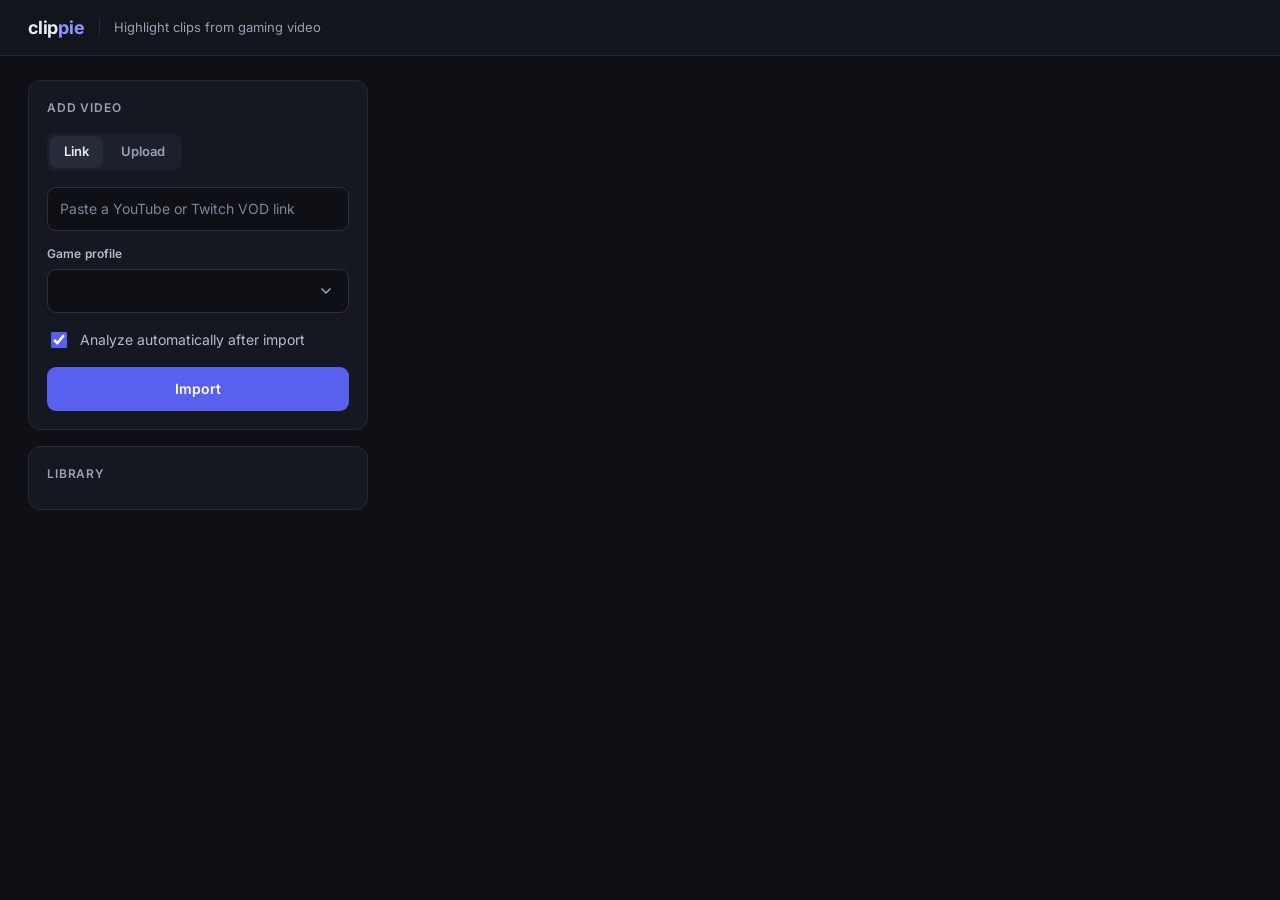
==== commit 52a3d92c: "Polish form controls and thumbnails; retry file deletion on locked files" ====
--- a/clippie/static/index.html
+++ b/clippie/static/index.html
@@ -35,18 +35,25 @@
   .tabs button { border:0; background:transparent; color:var(--muted); font-weight:600; font-size:13px; padding:6px 14px; border-radius:7px; cursor:pointer }
   .tabs button.on { background:var(--raised); color:var(--text) }
 
-  .field { display:grid; gap:6px; margin-top:14px; font-size:12px; font-weight:600; color:var(--muted) }
-  input[type=text],select { font:inherit; font-weight:400; height:44px; width:100%; min-width:0; padding:0 12px; background:var(--bg); color:var(--text); border:1px solid var(--border-2); border-radius:9px }
-  select.sm { height:36px; width:auto }
+  .form { display:grid; gap:16px }
+  .field { display:grid; gap:8px; font-size:12px; font-weight:600; line-height:1.2; letter-spacing:.01em; color:var(--text-2) }
+  input[type=text],select { font:inherit; font-weight:400; height:44px; width:100%; min-width:0; padding:0 12px; background:var(--bg); color:var(--text); border:1px solid var(--border-2); border-radius:9px; transition:border-color .15s }
+  input[type=text]:hover,select:hover { border-color:#3a4156 }
+  input[type=text]::placeholder { color:#7d8699 }
+  select { appearance:none; -webkit-appearance:none; cursor:pointer; padding-right:40px;
+    background-image:url("data:image/svg+xml,%3Csvg xmlns='http://www.w3.org/2000/svg' width='16' height='16' viewBox='0 0 24 24' fill='none' stroke='%2398a1b3' stroke-width='2.5' stroke-linecap='round' stroke-linejoin='round'%3E%3Cpath d='M6 9l6 6 6-6'/%3E%3C/svg%3E");
+    background-repeat:no-repeat; background-position:right 14px center }
+  select option { background:#151821; color:var(--text) }
+  select.sm { height:36px; width:auto; min-width:150px }
   input[type=file] { font:inherit; color:var(--muted); width:100% }
   input:focus-visible,select:focus-visible,button:focus-visible,video:focus-visible { outline:2px solid var(--accent-ring); outline-offset:2px }
-  label.check { display:flex; align-items:center; gap:9px; color:var(--text-2); margin-top:14px }
+  label.check { display:flex; align-items:center; gap:10px; color:var(--text-2); cursor:pointer }
   label.check input { width:16px; height:16px; accent-color:var(--accent) }
 
   .btn { display:inline-flex; align-items:center; justify-content:center; gap:7px; font-weight:600; font-size:13px; padding:8px 14px; border:1px solid transparent; border-radius:9px; cursor:pointer; background:var(--accent); color:#fff; white-space:nowrap }
   .btn:hover:not(:disabled) { background:var(--accent-hover) }
   .btn.lg { height:44px; font-size:14px }
-  .btn.full { width:100%; margin-top:16px }
+  .btn.full { width:100% }
   .btn.ghost { background:transparent; border-color:var(--border-2); color:var(--text) }
   .btn.ghost:hover:not(:disabled) { background:var(--surface-2) }
   .btn.ok { background:var(--ok-soft); color:var(--ok) }
@@ -71,7 +78,7 @@
   .asset { display:flex; gap:12px; padding:10px; border:1px solid transparent; border-radius:10px; cursor:pointer }
   .asset:hover { background:var(--surface-2) }
   .asset.sel { background:#1a1d33; border-color:var(--accent) }
-  .thumb { flex:0 0 88px; width:88px; height:50px; border-radius:7px; object-fit:cover; background:linear-gradient(135deg,#2a2f45,#171a28) }
+  .thumb { flex:0 0 88px; width:88px; height:50px; border-radius:7px; object-fit:cover; display:block; border:0; background:linear-gradient(135deg,#2a2f45,#171a28) }
   .asset .t { font-weight:600; white-space:nowrap; overflow:hidden; text-overflow:ellipsis }
   .asset > div { min-width:0; flex:1 }
   .meter { height:4px; border-radius:2px; background:var(--border-2); overflow:hidden; margin-top:6px }
@@ -84,9 +91,9 @@
   .head .ttl { flex:1 1 280px; min-width:0 }
   .head h2 { margin:0; font-size:19px; font-weight:700; letter-spacing:-.01em; overflow-wrap:anywhere; display:-webkit-box; -webkit-line-clamp:2; -webkit-box-orient:vertical; overflow:hidden }
   .acts { display:flex; flex-wrap:wrap; gap:8px }
-  .settings { display:flex; flex-wrap:wrap; gap:12px; align-items:flex-end; padding:0 20px 18px }
-  .settings .field { margin:0; min-width:200px }
-  .banner { margin:0 20px 18px; padding:10px 12px; border-radius:9px; background:var(--bad-soft); color:var(--bad); display:flex; gap:12px; align-items:center; justify-content:space-between }
+  .settings { display:flex; flex-wrap:wrap; gap:14px; align-items:flex-end; padding:16px 20px 20px; border-top:1px solid var(--border) }
+  .settings .field { min-width:220px }
+  .banner { margin:0 20px 16px; padding:10px 12px; border-radius:9px; background:var(--bad-soft); color:var(--bad); display:flex; gap:12px; align-items:center; justify-content:space-between }
 
   /* pipeline */
   .pipe { padding:20px }
@@ -156,15 +163,17 @@
 <main>
   <aside class="stack">
     <div class="card pad">
-      <div class="eyebrow" style="margin-bottom:14px">Add video</div>
-      <div class="tabs"><button id="tabLink" class="on">Link</button><button id="tabFile">Upload</button></div>
-      <div id="paneLink" style="margin-top:14px"><input type="text" id="url" aria-label="Video link" placeholder="Paste a YouTube or Twitch VOD link"></div>
-      <div id="paneFile" style="margin-top:14px;display:none"><input type="file" id="file" accept="video/*,.mkv" aria-label="Video file"></div>
-      <label class="field">Game profile<select id="impGame"></select></label>
-      <label class="field" id="impNameWrap" style="display:none">In-game name<input type="text" id="impName" placeholder="e.g. Phoenix"></label>
-      <label class="check"><input type="checkbox" id="impAuto" checked> Analyze automatically after import</label>
-      <button class="btn lg full" id="addBtn">Import</button>
-      <div id="addMsg" class="toast" role="status"></div>
+      <div class="eyebrow" style="margin-bottom:16px">Add video</div>
+      <div class="form">
+        <div class="tabs" style="justify-self:start"><button id="tabLink" class="on">Link</button><button id="tabFile">Upload</button></div>
+        <div id="paneLink"><input type="text" id="url" aria-label="Video link" placeholder="Paste a YouTube or Twitch VOD link"></div>
+        <div id="paneFile" style="display:none"><input type="file" id="file" accept="video/*,.mkv" aria-label="Video file"></div>
+        <label class="field">Game profile<select id="impGame"></select></label>
+        <label class="field" id="impNameWrap" style="display:none">In-game name<input type="text" id="impName" placeholder="e.g. Phoenix"></label>
+        <label class="check"><input type="checkbox" id="impAuto" checked> Analyze automatically after import</label>
+        <button class="btn lg full" id="addBtn">Import</button>
+        <div id="addMsg" class="toast" role="status" style="margin:0"></div>
+      </div>
     </div>
     <div class="card pad">
       <div class="eyebrow" style="margin-bottom:8px">Library</div>
@@ -257,7 +266,7 @@
     const status = p.state === 'done' ? 'done' : p.state === 'failed' ? 'failed' : busy ? 'running' : a.status === 'ready' ? 'ready' : 'waiting';
     const meta = a.meta.duration ? `${clock(a.meta.duration)} · ${a.meta.height}p${a.candidate_count ? ' · ' + a.candidate_count + ' clips' : ''}` : (a.source_url ? 'Importing' : 'Preparing');
     box.append(el('div', { class: 'asset' + (selected === a.id ? ' sel' : ''), tabindex: '0', role: 'button', onclick: () => select(a.id), onkeydown: e => { if (e.key === 'Enter' || e.key === ' ') { e.preventDefault(); select(a.id) } } },
-      el('img', { class: 'thumb', alt: '', ...(a.thumb ? { src: a.thumb } : {}) }),
+      a.thumb ? el('img', { class: 'thumb', alt: '', src: a.thumb }) : el('div', { class: 'thumb', 'aria-hidden': 'true' }),
       el('div', {},
         el('div', { class: 't', title: a.name }, a.name),
         el('div', { class: 'muted', style: 'font-size:12px' }, meta),
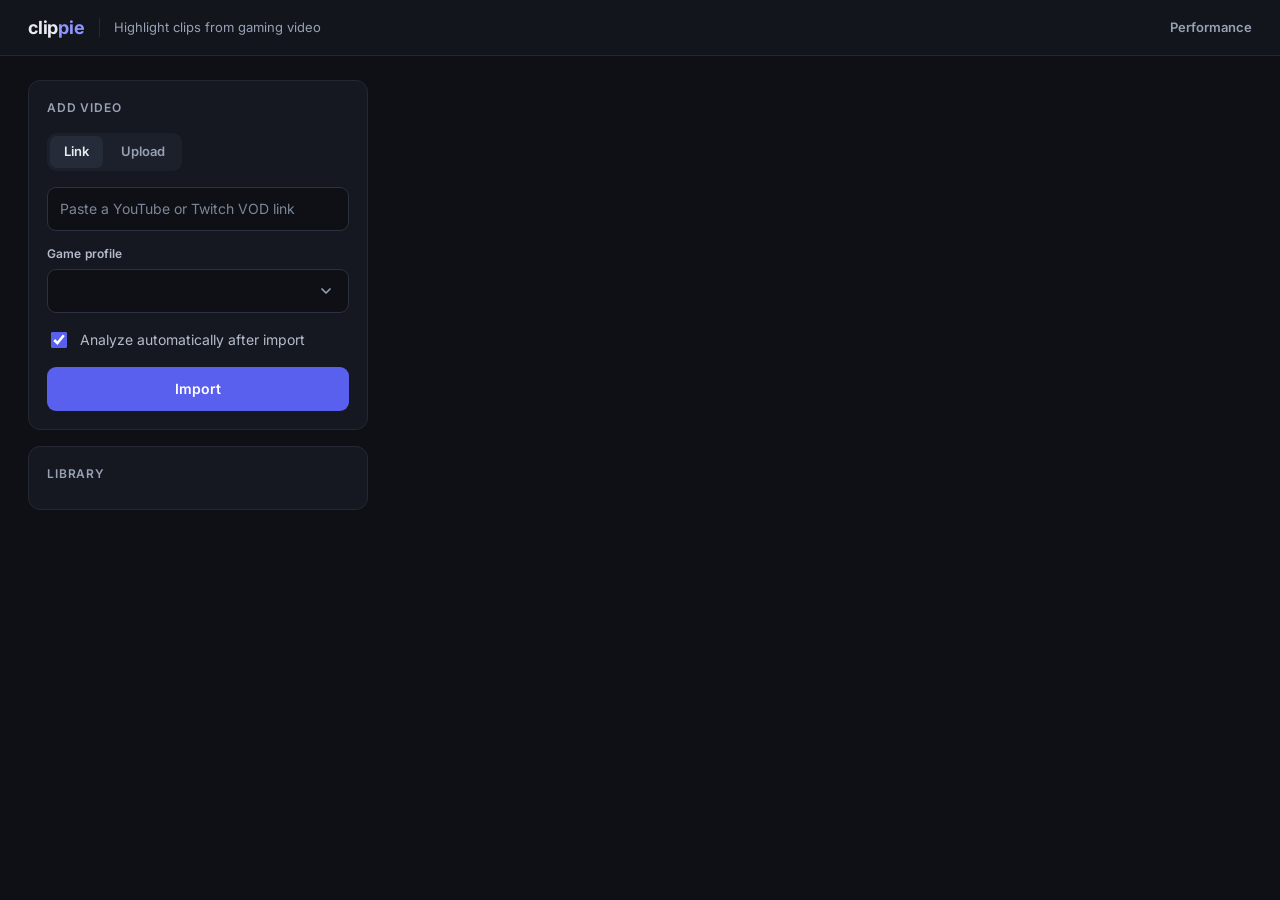
==== commit 628ea225: "Add performance log: timed jobs and stages, run metadata, report page, CLI and CSV export" ====
--- a/clippie/static/index.html
+++ b/clippie/static/index.html
@@ -22,6 +22,7 @@
   .brand { font-size:18px; font-weight:700; letter-spacing:-.01em }
   .brand b { color:var(--accent-ring); font-weight:700 }
   .tag { color:var(--muted); font-size:13px; padding-left:14px; border-left:1px solid var(--border) }
+  .navlink { margin-left:auto; color:var(--muted); font-size:13px; font-weight:600; text-decoration:none } .navlink:hover { color:var(--text); text-decoration:none }
 
   main { max-width:1500px; margin:auto; padding:24px 28px; display:grid; grid-template-columns:minmax(300px,340px) minmax(0,1fr); gap:24px; align-items:start }
   @media (max-width:960px){ main { grid-template-columns:minmax(0,1fr); padding:16px } header { padding:0 16px } }
@@ -130,7 +131,7 @@
   .media video { width:100%; height:100%; display:block; background:#000 }
   .media .wait { display:grid; gap:10px; justify-items:center; color:var(--muted); font-size:13px }
   .media.pending { background:linear-gradient(135deg,#1a1e29,#12151c) }
-  .tag-top { position:absolute; left:10px; top:10px; font-size:12px; font-weight:700; padding:3px 10px; border-radius:999px; background:var(--accent); color:#fff; pointer-events:none }
+  .tag-top { position:absolute; left:50px; top:10px; font-size:12px; font-weight:700; padding:3px 10px; border-radius:999px; background:var(--accent); color:#fff; pointer-events:none }
   .len { position:absolute; right:10px; top:10px; font-size:12px; font-weight:600; padding:2px 8px; border-radius:6px; background:rgba(14,16,21,.8); color:#fff; pointer-events:none }
   .cb { padding:14px 16px 16px; display:grid; gap:12px }
   .score-row { display:flex; align-items:center; gap:10px }
@@ -150,6 +151,58 @@
   .exports div { display:flex; gap:8px; align-items:center }
   a { color:var(--accent-text); font-weight:600; text-decoration:none } a:hover { text-decoration:underline }
 
+
+  /* subtitles */
+  .subs { padding:0 }
+  .subs > summary { list-style:none; cursor:pointer; padding:16px 20px; display:flex; flex-wrap:wrap; gap:10px 14px; align-items:center }
+  .subs > summary::-webkit-details-marker { display:none }
+  .subs > summary b { font-size:16px }
+  .subs .chev { margin-left:auto; color:var(--muted); transition:transform .15s } .subs[open] .chev { transform:rotate(180deg) }
+  .subs-body { padding:4px 20px 20px; border-top:1px solid var(--border); display:grid; gap:18px }
+  .subs-top { display:flex; flex-wrap:wrap; gap:12px 16px; align-items:center; padding-top:16px }
+  .grp { display:grid; gap:8px; align-content:start }
+  .grp > .gl { font-size:12px; font-weight:600; color:var(--text-2); display:flex; justify-content:space-between }
+  .grp > .gl span { color:var(--muted); font-weight:500 }
+  .cols { display:grid; grid-template-columns:repeat(auto-fit,minmax(250px,1fr)); gap:18px 28px }
+  .seg { display:flex; flex-wrap:wrap; gap:4px; padding:3px; background:var(--surface-2); border-radius:9px; width:max-content; max-width:100% }
+  .seg button { border:0; background:transparent; color:var(--muted); font-weight:600; font-size:13px; padding:6px 12px; border-radius:7px; cursor:pointer }
+  .seg button.on { background:var(--raised); color:var(--text) }
+  .seg button:hover:not(.on) { color:var(--text) }
+  input[type=range] { width:100%; accent-color:var(--accent); height:22px; margin:0 }
+  .sw { display:flex; align-items:center; gap:10px; cursor:pointer; font-weight:600 }
+  .sw input { appearance:none; -webkit-appearance:none; width:40px; height:22px; border-radius:11px; background:var(--border-2); position:relative; cursor:pointer; transition:background .15s; flex:none; margin:0 }
+  .sw input::after { content:""; position:absolute; top:3px; left:3px; width:16px; height:16px; border-radius:50%; background:#fff; transition:transform .15s }
+  .sw input:checked { background:var(--accent) } .sw input:checked::after { transform:translateX(18px) }
+  .sw input:focus-visible { outline:2px solid var(--accent-ring); outline-offset:2px }
+  .colors { display:flex; flex-wrap:wrap; gap:14px 18px }
+  .colors label { display:flex; align-items:center; gap:8px; font-size:13px; color:var(--text-2) }
+  input[type=color] { width:34px; height:34px; padding:0; border:1px solid var(--border-2); border-radius:8px; background:var(--bg); cursor:pointer }
+  .cap { position:absolute; left:4%; right:4%; display:flex; justify-content:center; text-align:center; pointer-events:none; line-height:1.15; z-index:2 }
+  .cap .line { display:inline-block; max-width:100% }
+  .cap .w { white-space:pre-wrap }
+  .cap[data-sample="1"] { opacity:.85 }
+
+  /* bulk export */
+  .bulk { padding:12px 16px; display:flex; flex-wrap:wrap; gap:12px 18px; align-items:center; margin-bottom:16px }
+  .bulk .l { display:flex; align-items:center; gap:14px; flex-wrap:wrap }
+  .bulk .r { margin-left:auto; display:flex; flex-wrap:wrap; gap:10px; align-items:center }
+  .bulk label.check input { width:18px; height:18px }
+  .bulk .stat { font-size:13px; color:var(--muted); display:flex; align-items:center; gap:8px }
+  .bulk .stat .dot { width:16px; height:16px; border-width:2px }
+  .pickbox { position:absolute; left:10px; top:10px; z-index:3; display:flex; align-items:center; justify-content:center; width:30px; height:30px; border-radius:8px; background:rgba(14,16,21,.75); cursor:pointer }
+  .pickbox input { width:18px; height:18px; margin:0; accent-color:var(--accent); cursor:pointer }
+  .clip.picked { border-color:var(--accent); box-shadow:0 0 0 1px var(--accent) }
+
+  /* vertical layout */
+  .lay-grid { display:grid; grid-template-columns:minmax(0,1.7fr) minmax(0,1fr); gap:20px 28px; align-items:start }
+  @media (max-width:820px) { .lay-grid { grid-template-columns:minmax(0,1fr) } }
+  .framebox { position:relative; user-select:none; -webkit-user-select:none; touch-action:none; cursor:crosshair; line-height:0; border-radius:10px; overflow:hidden; border:1px solid var(--border); background:#000 }
+  .framebox img { width:100%; display:block; -webkit-user-drag:none; user-drag:none }
+  .framebox .rect { position:absolute; border:2px solid var(--accent-ring); box-shadow:0 0 0 9999px rgba(0,0,0,.45); pointer-events:none }
+  .framebox .hint { position:absolute; left:10px; bottom:10px; line-height:1.3; font-size:12px; font-weight:600; color:#fff; background:rgba(14,16,21,.8); padding:4px 10px; border-radius:6px; pointer-events:none }
+  .lay-prev { display:grid; gap:8px; justify-items:start }
+  .lay-prev img { width:100%; max-width:260px; border-radius:10px; border:1px solid var(--border); background:#000; display:block }
+
   .skel { overflow:hidden }
   .skel .a { aspect-ratio:16/9; background:linear-gradient(135deg,#1a1e29,#12151c) }
   .skel .b { padding:14px; display:grid; gap:10px }
@@ -159,7 +212,7 @@
 </style>
 </head>
 <body>
-<header><span class="brand">clip<b>pie</b></span><span class="tag">Highlight clips from gaming video</span></header>
+<header><span class="brand">clip<b>pie</b></span><span class="tag">Highlight clips from gaming video</span><a class="navlink" href="/perf.html">Performance</a></header>
 <main>
   <aside class="stack">
     <div class="card pad">
@@ -171,6 +224,7 @@
         <label class="field">Game profile<select id="impGame"></select></label>
         <label class="field" id="impNameWrap" style="display:none">In-game name<input type="text" id="impName" placeholder="e.g. Phoenix"></label>
         <label class="check"><input type="checkbox" id="impAuto" checked> Analyze automatically after import</label>
+        <label class="check" id="impCapsWrap" style="display:none" title="Transcribes each clip locally. The speech model downloads the first time you use it."><input type="checkbox" id="impCaps"> Add subtitles to clips</label>
         <button class="btn lg full" id="addBtn">Import</button>
         <div id="addMsg" class="toast" role="status" style="margin:0"></div>
       </div>
@@ -183,6 +237,8 @@
   <section class="stack" id="detail">
     <div id="head"></div>
     <div id="pipe"></div>
+    <div id="subs"></div>
+    <div id="layout"></div>
     <div id="clipsArea"></div>
   </section>
 </main>
@@ -190,7 +246,15 @@
 const $ = id => document.getElementById(id);
 let selected = null, profiles = [], mode = 'link', vlmEnabled = false;
 let filter = 'all', sortBy = 'best';
-let sigs = {}, lastAsset = null;
+let sigs = {}, lastAsset = null, lastCands = [];
+let capStyle = null, capOpts = null, saveTimer = null, saveNote = '';
+let layoutState = null, layoutT = null, layoutSaveTimer = null, layoutPrevTimer = null, layoutPrevUrl = null, layoutNote = '';
+const overlays = new Set();
+const picked = new Set();              // clip ids ticked for bulk export
+let exportLoaders = new Set();         // per-card functions that refresh their export list
+let exportKind = 'vertical';
+try { exportKind = localStorage.getItem('clippie.exportKind') === 'original' ? 'original' : 'vertical'; } catch (e) { /* storage may be unavailable */ }
+const kindLabel = k => k === 'vertical' ? 'Vertical 9:16' : 'Horizontal';
 const openAdjust = new Set();
 
 function el(tag, props = {}, ...kids) {
@@ -245,12 +309,12 @@
     let r;
     if (mode === 'link') {
       const u = $('url').value.trim(); if (!u) return;
-      r = await post('/assets/import-url', { url: u, game: $('impGame').value, player_name: $('impName').value, auto_analyze: $('impAuto').checked });
+      r = await post('/assets/import-url', { url: u, game: $('impGame').value, player_name: $('impName').value, auto_analyze: $('impAuto').checked, auto_captions: $('impCaps').checked });
       $('url').value = ''; toast('Import started. Follow its progress below.');
     } else {
       const f = $('file').files[0]; if (!f) return;
       toast('Uploading ' + f.name + '...');
-      const fd = new FormData(); fd.append('file', f);
+      const fd = new FormData(); fd.append('file', f); if ($('impCaps').checked) fd.append('auto_captions', 'true');
       r = await api('/assets/upload', { method: 'POST', body: fd }); toast('Upload complete.');
     }
     select(r.asset_id);
@@ -330,7 +394,9 @@
 
 // ---------- clips ----------
 async function renderClips(a) {
+  exportLoaders = new Set();
   const cands = await api(`/assets/${a.id}/candidates`);
+  lastCands = cands;
   const area = $('clipsArea');
   const P = a.pipeline, running = P.state === 'running' || P.state === 'waiting';
   if (!cands.length) {
@@ -342,7 +408,7 @@
     if (running) area.querySelector('.bar').append(el('span', { class: 'muted' }, 'Clips appear here, already trimmed, as soon as the analysis finishes.'));
     return;
   }
-  const best = Math.max(...cands.map(c => c.score));
+  const best = Math.max(...cands.map(c => c.score)), bestId = (cands.find(c => c.score === best) || {}).id;
   let shown = cands.filter(c => filter === 'all' || (filter === 'approved' ? c.status === 'approved' : c.status === 'pending'));
   shown.sort((x, y) => sortBy === 'best' ? y.score - x.score : x.start - y.start);
   const seg = (id, text) => el('button', { class: filter === id ? 'on' : '', onclick: () => { filter = id; sigs.clips = null; poll(true); } }, text);
@@ -355,7 +421,8 @@
       el('div', {}, el('h3', {}, 'Clips'), el('span', { class: 'muted', style: 'margin-left:10px' }, `${cands.length} found · ${toReview} to review`)),
       el('div', { style: 'display:flex;flex-wrap:wrap;gap:12px;align-items:center' },
         el('div', { class: 'tabs' }, seg('all', 'All'), seg('approved', 'Approved'), seg('pending', 'To review')), sortSel)),
-    shown.length ? el('div', { class: 'grid' }, ...shown.map(c => clipCard(a, c, c.score === best && cands.length > 1)))
+    bulkBar(a, cands, shown),
+    shown.length ? el('div', { class: 'grid' }, ...shown.map(c => clipCard(a, c, best > 0 && c.id === bestId && cands.length > 1)))
       : el('div', { class: 'card empty' }, el('h3', {}, 'Nothing here'), el('div', {}, 'No clips match this filter.')));
 }
 
@@ -377,22 +444,26 @@
   const exportsBox = el('div', { class: 'exports' });
   const loadExports = async () => {
     const ex = await api(`/candidates/${c.id}/exports`);
-    exportsBox.replaceChildren(...ex.slice(0, 4).map(x => el('div', {}, chip(x.status), el('span', {}, x.kind), x.url ? el('a', { href: x.url, download: '' }, 'Download') : null)));
-    if (ex.some(x => ['queued', 'running'].includes(x.status))) setTimeout(loadExports, 1500);
+    exportsBox.replaceChildren(...ex.slice(0, 4).map(x => el('div', {}, chip(x.status), el('span', {}, x.kind), x.subtitles ? chip('subtitles', 'event') : null, x.url ? el('a', { href: x.url, download: '' }, 'Download') : null)));
   };
   loadExports();
+  exportLoaders.add(loadExports);
   const open = openAdjust.has(c.id), bd = c.score_breakdown || {};
   const media = c.preview_url
     ? el('div', { class: 'media' }, el('video', { controls: true, playsinline: true, preload: 'metadata', src: c.preview_url, 'aria-label': 'Clip preview' }), top ? el('div', { class: 'tag-top' }, 'Top pick') : null)
     : el('div', { class: 'media pending' }, el('div', { class: 'wait' }, el('div', { class: 'dot running' }), 'Trimming clip...'), top ? el('div', { class: 'tag-top' }, 'Top pick') : null);
   media.append(el('div', { class: 'len' }, clock(c.length)));
+  media.append(el('label', { class: 'pickbox', title: 'Select for bulk export' },
+    el('input', { type: 'checkbox', class: 'pick', 'data-id': c.id, 'aria-label': 'Select clip for bulk export', checked: picked.has(c.id),
+      onchange: e => { e.target.checked ? picked.add(c.id) : picked.delete(c.id); paintBulk(lastAsset, lastCands); } })));
+  if (c.preview_url) attachOverlay(media, media.querySelector('video'), (c.captions && c.captions.words) || []);
   return el('div', { class: 'card clip ' + c.status },
     media,
     el('div', { class: 'cb' },
       el('div', { class: 'score-row' }, el('span', { class: 'score' }, c.score.toFixed(2)),
         el('div', { class: 'meter' }, el('i', { style: `width:${Math.round(Math.min(1, c.score) * 100)}%` })),
         chip(c.status === 'pending' ? 'to review' : c.status, c.status)),
-      el('div', { class: 'chips' }, ...(c.event_types || []).map(t => chip(label(t), 'event')), c.manual ? chip('manual') : null),
+      el('div', { class: 'chips' }, ...(c.event_types || []).map(t => chip(label(t), 'event')), c.manual && !(c.event_types || []).includes('manual') ? chip('manual') : null),
       aiBlock(c.verification),
       open ? el('div', { class: 'adjust' },
         el('div', { style: 'display:flex;justify-content:space-between;color:var(--muted);font-size:13px' }, el('span', {}, 'Clip length'), el('b', { style: 'color:var(--text)' }, clock(c.length))),
@@ -403,12 +474,311 @@
         el('button', { class: 'btn ok', onclick: async () => { await post(`/candidates/${c.id}/approve`); sigs.clips = null; poll(true); } }, 'Approve'),
         el('button', { class: 'btn bad', onclick: async () => { await post(`/candidates/${c.id}/reject`); sigs.clips = null; poll(true); } }, 'Reject'),
         el('button', { class: 'btn link', 'aria-expanded': String(open), onclick: () => { open ? openAdjust.delete(c.id) : openAdjust.add(c.id); sigs.clips = null; poll(true); } }, 'Adjust length', icon.chev()),
-        el('button', { class: 'btn push', title: 'Render the original and the vertical 9:16 version', onclick: async () => { try { await post(`/candidates/${c.id}/export`, { kinds: ['original', 'vertical'] }); loadExports(); } catch (x) { toast(x.message, true) } } }, 'Export')),
+        capStyle && capStyle.enabled ? el('span', { class: 'muted push', style: 'font-size:12px;margin-right:4px' }, c.captions ? 'Subtitles on' : 'No subtitles yet') : null,
+        el('button', { class: capStyle && capStyle.enabled ? 'btn' : 'btn push', title: `Render this clip as ${kindLabel(exportKind)}`, onclick: async () => { try { await post(`/candidates/${c.id}/export`, { kinds: [exportKind] }); loadExports(); } catch (x) { toast(x.message, true) } } }, `Export ${exportKind === 'vertical' ? '9:16' : 'horizontal'}`)),
       exportsBox));
 }
 
+
+
+// ---------- bulk export ----------
+function bulkBar(a, cands, shown) {
+  const approved = cands.filter(c => c.status === 'approved').length;
+  const selectAll = el('input', { type: 'checkbox', id: 'selAll', 'aria-label': 'Select all clips shown' });
+  selectAll.onchange = () => {
+    shown.forEach(c => selectAll.checked ? picked.add(c.id) : picked.delete(c.id));
+    document.querySelectorAll('.clip .pick').forEach(i => { i.checked = picked.has(i.dataset.id); i.closest('.clip').classList.toggle('picked', i.checked); });
+    paintBulk(a, cands);
+  };
+  const fmt = seg([['vertical', 'Vertical 9:16'], ['original', 'Horizontal']], exportKind, k => {
+    exportKind = k; try { localStorage.setItem('clippie.exportKind', k); } catch (e) { /* ignore */ }
+    sigs.clips = null; poll(true);
+  });
+  const exportBtn = el('button', { class: 'btn', id: 'bulkExport', onclick: async () => {
+    try {
+      const ids = picked.size ? [...picked] : null;
+      const r = await post(`/assets/${a.id}/export`, { candidate_ids: ids, kinds: [exportKind] });
+      toast(`Exporting ${r.count} clip${r.count === 1 ? '' : 's'} as ${kindLabel(exportKind)}.` + (r.without_subtitles.length ? ` ${r.without_subtitles.length} had no subtitles yet.` : ''));
+      sigs.exp = null; poll(true);
+    } catch (x) { toast(x.message, true); }
+  } });
+  const zipBtn = el('button', { class: 'btn ghost', id: 'zipBtn', title: 'Download the finished exports as one zip', onclick: () => {
+    const q = new URLSearchParams({ kind: exportKind }); if (picked.size) q.set('ids', [...picked].join(','));
+    const link = el('a', { href: `/api/assets/${a.id}/exports.zip?${q}`, download: '' }); document.body.append(link); link.click(); link.remove();
+  } }, 'Download zip');
+  const bar = el('div', { class: 'card bulk', id: 'bulkBar' },
+    el('div', { class: 'l' }, el('label', { class: 'check' }, selectAll, 'Select all'), el('span', { class: 'stat', id: 'bulkStat' })),
+    el('div', { class: 'r' }, el('span', { class: 'muted', style: 'font-size:12px' }, 'Format'), fmt, exportBtn, zipBtn));
+  bar._cands = cands; bar._approved = approved; bar._shown = shown;
+  queueMicrotask(() => paintBulk(a, cands));
+  return bar;
+}
+function paintBulk(a, cands) {
+  const bar = document.getElementById('bulkBar'); if (!bar) return;
+  const approved = cands.filter(c => c.status === 'approved').length;
+  const btn = document.getElementById('bulkExport'), zip = document.getElementById('zipBtn'), stat = document.getElementById('bulkStat'), all = document.getElementById('selAll');
+  const n = picked.size;
+  btn.textContent = n ? `Export ${n} selected` : `Export all approved (${approved})`;
+  btn.disabled = !n && !approved;
+  btn.title = n ? 'Export the ticked clips' : 'Export every approved clip; tick clips to pick specific ones';
+  zip.disabled = !(a.exports && a.exports.done);
+  const shownIds = (bar._shown || []).map(c => c.id);
+  all.checked = shownIds.length > 0 && shownIds.every(id => picked.has(id));
+  all.indeterminate = !all.checked && shownIds.some(id => picked.has(id));
+  const e = a.exports || {};
+  stat.replaceChildren(...(e.queued + e.running > 0 ? [el('div', { class: 'dot running' }), `Exporting, ${e.queued + e.running} left`]
+    : [n ? `${n} selected` : (e.done ? `${e.done} exported` : '')]));
+  document.querySelectorAll('.clip').forEach(card => { const i = card.querySelector('.pick'); if (i) card.classList.toggle('picked', i.checked); });
+}
+
+// ---------- subtitles ----------
+const SAMPLE = ['Your', 'subtitles', 'look', 'like', 'this'].map((w, i) => ({ w, s: i * 0.4, e: i * 0.4 + 0.35 }));
+
+function groupWords(words, maxWords) {            // same rule as captions.group_words on the server
+  const chunks = []; let cur = [];
+  for (const w of words) {
+    if (cur.length && w.s - cur[cur.length - 1].e > 0.8) { chunks.push(cur); cur = []; }
+    cur.push(w);
+    if (cur.length >= maxWords || /[.!?]$/.test(w.w)) { chunks.push(cur); cur = []; }
+  }
+  if (cur.length) chunks.push(cur);
+  return chunks;
+}
+const rgba = (hex, a) => { const n = parseInt(hex.slice(1), 16); return `rgba(${n >> 16 & 255},${n >> 8 & 255},${n & 255},${a})`; };
+
+function paintOverlay(ov) {
+  const st = capStyle, box = ov.box;
+  if (!st || !st.enabled) { box.style.display = 'none'; return; }
+  const words = ov.words.length ? ov.words : SAMPLE;
+  const chunks = groupWords(words, st.max_words);
+  const t = ov.video.currentTime;
+  let chunk = chunks.find((c, i) => t >= c[0].s - 0.02 && t <= Math.min(c[c.length - 1].e + 0.15, chunks[i + 1] ? chunks[i + 1][0].s : 1e9));
+  let sample = false;
+  if (!chunk) {                                      // paused with nothing spoken here: show a sample so styling can be judged
+    if (!ov.video.paused) { box.style.display = 'none'; return; }
+    chunk = chunks[0]; sample = true;
+  }
+  const H = ov.media.clientHeight || 300, fs = st.size_pct / 100 * H, outline = st.outline_pct * fs;
+  const activeT = sample ? chunk[0].s : t;
+  let active = 0; chunk.forEach((w, i) => { if (activeT >= w.s - 0.02) active = i; });
+  const line = el('span', { class: 'line' });
+  chunk.forEach((w, i) => {
+    const word = el('span', { class: 'w' }, (st.uppercase ? w.w.toUpperCase() : w.w) + (i < chunk.length - 1 ? ' ' : ''));
+    word.style.color = st.highlight && i === active ? st.highlight : st.color;
+    line.append(word);
+  });
+  Object.assign(box.style, { display: 'flex', fontFamily: `"${st.font}", system-ui, sans-serif`, fontSize: fs + 'px', fontWeight: st.bold ? 700 : 400 });
+  box.dataset.sample = sample ? '1' : '0';
+  box.style.top = box.style.bottom = box.style.transform = '';
+  if (st.position === 'top') box.style.top = st.margin_pct / 100 * H + 'px';
+  else if (st.position === 'middle') { box.style.top = '50%'; box.style.transform = 'translateY(-50%)'; }
+  else box.style.bottom = st.margin_pct / 100 * H + 'px';
+  line.style.cssText = '';
+  if (st.box) Object.assign(line.style, { background: rgba(st.box_color, st.box_opacity), padding: '.12em .35em', borderRadius: '.18em' });
+  else Object.assign(line.style, { webkitTextStroke: `${outline * 1.6}px ${st.outline_color}`, paintOrder: 'stroke fill', textShadow: `0 ${fs * 0.04}px ${fs * 0.1}px rgba(0,0,0,.35)` });
+  box.replaceChildren(line);
+}
+function attachOverlay(media, video, words) {
+  if (!video) return;
+  const box = el('div', { class: 'cap', 'aria-hidden': 'true' });
+  media.append(box);
+  const ov = { media, video, box, words };
+  overlays.add(ov);
+  const tick = () => paintOverlay(ov);
+  ['timeupdate', 'seeked', 'play', 'pause', 'loadedmetadata'].forEach(ev => video.addEventListener(ev, tick));
+  video.addEventListener('play', function loop() { if (!overlays.has(ov)) return; tick(); if (!video.paused && !video.ended) requestAnimationFrame(loop); });
+  if (window.ResizeObserver) new ResizeObserver(tick).observe(media);
+  tick();
+}
+function paintAllOverlays() { for (const ov of [...overlays]) { if (!ov.media.isConnected) { overlays.delete(ov); continue; } paintOverlay(ov); } }
+
+function scheduleSave(a) {
+  saveNote = 'Saving...'; paintSaveNote();
+  clearTimeout(saveTimer);
+  saveTimer = setTimeout(async () => {
+    try { await patch(`/assets/${a.id}`, { caption_style: capStyle }); saveNote = 'Saved'; }
+    catch (x) { saveNote = 'Could not save: ' + x.message; }
+    paintSaveNote();
+  }, 450);
+}
+function paintSaveNote() { const n = document.getElementById('saveNote'); if (n) n.textContent = saveNote; }
+
+function setStyle(a, partial, rerender) {
+  capStyle = { ...capStyle, ...partial };
+  paintAllOverlays(); scheduleSave(a);
+  if (rerender) renderSubtitles(a);
+}
+
+function seg(options, current, onPick) {
+  return el('div', { class: 'seg', role: 'group' }, ...options.map(([val, text]) => el('button', { class: current === val ? 'on' : '', 'aria-pressed': String(current === val), onclick: () => onPick(val) }, text)));
+}
+function rangeCtl(min, max, step, value, onInput, fmt) {
+  const out = el('span', {}, fmt(value));
+  const input = el('input', { type: 'range', min, max, step, value });
+  input.oninput = () => { out.textContent = fmt(+input.value); onInput(+input.value); };
+  return [out, input];
+}
+function grp(label, ...kids) { return el('div', { class: 'grp' }, el('div', { class: 'gl' }, label), ...kids); }
+function grpRange(label, min, max, step, value, onInput, fmt) {
+  const [out, input] = rangeCtl(min, max, step, value, onInput, fmt);
+  return el('div', { class: 'grp' }, el('div', { class: 'gl' }, label, out), input);
+}
+function colorCtl(label, value, onInput) {
+  const input = el('input', { type: 'color', value, 'aria-label': label });
+  input.oninput = () => onInput(input.value.toUpperCase());
+  return el('label', {}, input, label);
+}
+
+function renderSubtitles(a) {
+  const host = $('subs');
+  if (!capOpts || !a || !a.candidate_count) { host.replaceChildren(); return; }
+  if (!capOpts.available) {
+    host.replaceChildren(el('div', { class: 'card pad muted' }, 'Subtitles need the faster-whisper package. Run: pip install faster-whisper, then restart the server.'));
+    return;
+  }
+  const st = capStyle, step = a.pipeline.steps.find(s => s.id === 'captions');
+  const generating = step && (step.state === 'running' || step.state === 'pending') && a.latest_job && ['running', 'queued'].includes(a.latest_job.status);
+  const ready = a.captions_ready >= a.candidate_count;
+  const openState = host.querySelector('details') ? host.querySelector('details').open : false;   // collapsed until opened
+  const sizeBtns = Object.entries(capOpts.sizes).map(([n, v]) => [v, n]);
+  const body = el('div', { class: 'subs-body' },
+    el('div', { class: 'subs-top' },
+      el('label', { class: 'sw' }, el('input', { type: 'checkbox', checked: st.enabled, onchange: e => setStyle(a, { enabled: e.target.checked }, true) }), 'Show on clips and burn into exports'),
+      !ready || generating ? el('button', { class: 'btn ghost', disabled: !!generating, onclick: async () => { try { await post(`/assets/${a.id}/captions`, { force: false }); poll(true); } catch (x) { toast(x.message, true) } } },
+        generating ? 'Transcribing...' : (a.captions_ready ? 'Finish transcribing' : 'Generate subtitles')) : el('span', { class: 'muted', style: 'font-size:13px' }, 'Generated for all clips'),
+      el('span', { class: 'muted', id: 'saveNote', style: 'font-size:12px;margin-left:auto' }, saveNote)),
+    !ready ? el('div', { class: 'muted', style: 'font-size:13px' }, `The first run downloads the "${capOpts.model}" speech model. You can style the subtitles now; the preview text on each clip shows how they will look.`) : null,
+    el('div', { class: 'grp' }, el('div', { class: 'gl' }, 'Style presets'),
+      seg(Object.keys(capOpts.presets).map(n => [n, n]), null, n => setStyle(a, capOpts.presets[n], true))),
+    el('div', { class: 'cols' },
+      el('div', { class: 'grp' }, el('div', { class: 'gl' }, 'Text size'),
+        seg(sizeBtns, sizeBtns.find(([v]) => Math.abs(v - st.size_pct) < 0.01) ? st.size_pct : null, v => setStyle(a, { size_pct: v }, true)),
+        ...rangeCtl(2, 18, 0.5, st.size_pct, v => setStyle(a, { size_pct: v }), v => `${v}% of video height`).reverse()),
+      el('div', { class: 'grp' }, el('div', { class: 'gl' }, 'Position'),
+        seg([['top', 'Top'], ['middle', 'Middle'], ['bottom', 'Bottom']], st.position, v => setStyle(a, { position: v }, true)),
+        grpRange('Distance from edge', 0, 45, 1, st.margin_pct, v => setStyle(a, { margin_pct: v }), v => v + '%')),
+      el('div', { class: 'grp' }, el('div', { class: 'gl' }, 'Font'),
+        (() => { const sel = el('select', { 'aria-label': 'Subtitle font', onchange: e => setStyle(a, { font: e.target.value }) }, ...capOpts.fonts.map(f => { const o = el('option', { value: f }, f); if (f === st.font) o.selected = true; return o; })); return sel; })(),
+        el('div', { style: 'display:flex;gap:18px;flex-wrap:wrap;margin-top:6px' },
+          el('label', { class: 'sw' }, el('input', { type: 'checkbox', checked: st.bold, onchange: e => setStyle(a, { bold: e.target.checked }) }), 'Bold'),
+          el('label', { class: 'sw' }, el('input', { type: 'checkbox', checked: st.uppercase, onchange: e => setStyle(a, { uppercase: e.target.checked }) }), 'ALL CAPS'))),
+      grpRange('Words shown at a time', 1, 8, 1, st.max_words, v => setStyle(a, { max_words: v }), v => String(v))),
+    el('div', { class: 'cols' },
+      el('div', { class: 'grp' }, el('div', { class: 'gl' }, 'Colours'),
+        el('div', { class: 'colors' },
+          colorCtl('Text', st.color, v => setStyle(a, { color: v })),
+          colorCtl('Spoken word', st.highlight || '#FFD400', v => setStyle(a, { highlight: v })),
+          colorCtl('Outline', st.outline_color, v => setStyle(a, { outline_color: v }))),
+        el('label', { class: 'sw', style: 'margin-top:6px' }, el('input', { type: 'checkbox', checked: !!st.highlight, onchange: e => setStyle(a, { highlight: e.target.checked ? '#FFD400' : '' }, true) }), 'Highlight the spoken word')),
+      el('div', { class: 'grp' }, el('div', { class: 'gl' }, 'Background'),
+        el('label', { class: 'sw' }, el('input', { type: 'checkbox', checked: st.box, onchange: e => setStyle(a, { box: e.target.checked }, true) }), 'Solid box behind the text'),
+        st.box ? el('div', { class: 'colors' }, colorCtl('Box', st.box_color, v => setStyle(a, { box_color: v })))
+               : null,
+        st.box ? grpRange('Box opacity', 0, 1, 0.05, st.box_opacity, v => setStyle(a, { box_opacity: v }), v => Math.round(v * 100) + '%')
+               : grpRange('Outline thickness', 0, 0.35, 0.01, st.outline_pct, v => setStyle(a, { outline_pct: v }), v => Math.round(v * 100) + '%'))),
+    el('div', { class: 'muted', style: 'font-size:12px' }, 'The preview on each clip shows the original shape. Sizes are a percentage of the video height, so the vertical 9:16 export (1080x1920) scales them to its own height.'));
+  const details = el('details', { class: 'card subs' }, el('summary', {}, el('b', {}, 'Subtitles'),
+    chip(!ready ? (generating ? 'transcribing' : 'not generated') : (st.enabled ? 'on' : 'off'), !ready ? (generating ? 'running' : '') : (st.enabled ? 'done' : '')),
+    el('span', { class: 'chev', 'aria-hidden': 'true' }, icon.chev())), body);
+  details.open = openState;
+  host.replaceChildren(details);
+}
+
+
+// ---------- vertical layout (facecam) ----------
+function saveLayoutSoon(a) {
+  layoutNote = 'Saving...'; paintLayoutNote();
+  clearTimeout(layoutSaveTimer);
+  layoutSaveTimer = setTimeout(async () => {
+    try { await patch(`/assets/${a.id}`, { layout: layoutState }); layoutNote = 'Saved'; }
+    catch (x) { layoutNote = 'Could not save: ' + x.message; }
+    paintLayoutNote();
+  }, 450);
+}
+function paintLayoutNote() { const n = document.getElementById('layoutNote'); if (n) n.textContent = layoutNote; }
+
+function refreshLayoutPreview(a, delay = 250) {
+  clearTimeout(layoutPrevTimer);
+  layoutPrevTimer = setTimeout(async () => {
+    const img = document.getElementById('layoutPrev'); if (!img) return;
+    try {
+      const r = await fetch(`/api/assets/${a.id}/layout-preview`, { method: 'POST', headers: { 'Content-Type': 'application/json' }, body: JSON.stringify({ layout: layoutState, t: layoutT }) });
+      if (!r.ok) throw new Error((await r.json()).detail || r.statusText);
+      const url = URL.createObjectURL(await r.blob());
+      img.src = url; if (layoutPrevUrl) URL.revokeObjectURL(layoutPrevUrl); layoutPrevUrl = url;
+    } catch (x) { layoutNote = 'Preview failed: ' + x.message; paintLayoutNote(); }
+  }, delay);
+}
+function setLayout(a, partial, rerender) {
+  layoutState = { ...layoutState, ...partial };
+  saveLayoutSoon(a); refreshLayoutPreview(a);
+  if (rerender) renderLayout(a);
+}
+
+function frameBox(a) {
+  const box = el('div', { class: 'framebox', role: 'img', 'aria-label': 'A frame from your video. Drag to draw a box around your webcam.' });
+  const img = el('img', { alt: '', draggable: 'false', src: `/api/assets/${a.id}/frame.jpg?t=${layoutT}` });
+  const rect = el('div', { class: 'rect' });
+  const hint = el('div', { class: 'hint' }, 'Drag a box over your webcam');
+  box.append(img, rect, hint);
+  const paintRect = r => {
+    if (!r) { rect.style.display = 'none'; hint.style.display = ''; return; }
+    hint.style.display = 'none'; rect.style.display = '';
+    Object.assign(rect.style, { left: r.x * 100 + '%', top: r.y * 100 + '%', width: r.w * 100 + '%', height: r.h * 100 + '%' });
+  };
+  paintRect(layoutState.facecam);
+  let start = null;
+  const pt = e => { const b = box.getBoundingClientRect(); return { x: Math.max(0, Math.min(1, (e.clientX - b.left) / b.width)), y: Math.max(0, Math.min(1, (e.clientY - b.top) / b.height)) }; };
+  const shape = (p, q) => ({ x: Math.min(p.x, q.x), y: Math.min(p.y, q.y), w: Math.abs(p.x - q.x), h: Math.abs(p.y - q.y) });
+  box.onpointerdown = e => { start = pt(e); try { box.setPointerCapture(e.pointerId); } catch (x) { /* synthetic events have no active pointer */ } paintRect(shape(start, start)); };
+  box.onpointermove = e => { if (start) paintRect(shape(start, pt(e))); };
+  box.onpointerup = e => {
+    if (!start) return;
+    const r = shape(start, pt(e)); start = null;
+    if (r.w < 0.03 || r.h < 0.03) { paintRect(layoutState.facecam); return; }       // a click, not a box
+    const rr = Object.fromEntries(Object.entries(r).map(([k, v]) => [k, Math.round(v * 10000) / 10000]));
+    paintRect(rr); setLayout(a, { facecam: rr });
+  };
+  return box;
+}
+
+function renderLayout(a) {
+  const host = $('layout');
+  if (!a || a.status !== 'ready' || !layoutState) { host.replaceChildren(); return; }
+  if (layoutT == null) layoutT = Math.round((a.meta.duration || 2) / 2 * 10) / 10;
+  const L = layoutState, fc = L.mode === 'facecam';
+  const openState = host.querySelector('details') ? host.querySelector('details').open : false;
+  const body = el('div', { class: 'subs-body' },
+    el('div', { class: 'subs-top' },
+      seg([['blur', 'Blurred background'], ['facecam', 'Facecam on top']], L.mode, v => setLayout(a, { mode: v }, true)),
+      el('span', { class: 'muted', style: 'font-size:12px;margin-left:auto', id: 'layoutNote' }, layoutNote)),
+    el('div', { class: 'muted', style: 'font-size:13px' }, fc
+      ? 'Your webcam goes in a band at the top and the gameplay fills the rest. Draw a box around your webcam on the frame below; the preview on the right is rendered exactly like the export.'
+      : 'The whole frame sits centred on a blurred copy of itself. Choose "Facecam on top" to give your webcam its own band.'),
+    el('div', { class: 'lay-grid' },
+      el('div', { class: 'grp' },
+        fc ? [frameBox(a),
+          grpRange('Frame shown', 0, Math.max(1, Math.floor(a.meta.duration || 1)), 1, layoutT, v => { layoutT = v; clearTimeout(layoutPrevTimer); const im = document.querySelector('.framebox img'); if (im) im.src = `/api/assets/${a.id}/frame.jpg?t=${v}`; refreshLayoutPreview(a, 350); }, v => clock(v)),
+          L.facecam ? el('div', {}, el('button', { class: 'btn ghost', onclick: () => setLayout(a, { facecam: null }, true) }, 'Clear box')) : null] : null),
+      el('div', { class: 'lay-prev' }, el('div', { class: 'gl', style: 'font-size:12px;font-weight:600;color:var(--text-2)' }, 'Vertical preview (9:16)'),
+        el('img', { id: 'layoutPrev', alt: 'Preview of the vertical layout' }))),
+    fc ? el('div', { class: 'cols' },
+      grpRange('Facecam band height', 15, 45, 1, L.facecam_pct, v => setLayout(a, { facecam_pct: v }), v => v + '% of the height'),
+      el('div', { class: 'grp' }, el('div', { class: 'gl' }, 'Gameplay area'),
+        seg([['fit', 'Whole frame'], ['fill', 'Fill and crop']], L.gameplay, v => setLayout(a, { gameplay: v }, true)),
+        L.gameplay === 'fill' ? grpRange('Keep this part of the frame', 0, 1, 0.05, L.focus_x, v => setLayout(a, { focus_x: v }), v => v < 0.2 ? 'left' : v > 0.8 ? 'right' : v === 0.5 ? 'centre' : Math.round(v * 100) + '%') : null)) : null,
+    el('div', { class: 'muted', style: 'font-size:12px' }, 'Applies to Vertical 9:16 exports only. Horizontal exports keep the original picture. With "Whole frame" your webcam also stays visible in the gameplay area.'));
+  const details = el('details', { class: 'card subs' }, el('summary', {}, el('b', {}, 'Vertical layout'),
+    chip(L.mode === 'facecam' ? (L.facecam ? 'facecam on top' : 'draw the webcam box') : 'blurred background', L.mode === 'facecam' ? (L.facecam ? 'done' : 'queued') : ''),
+    el('span', { class: 'chev', 'aria-hidden': 'true' }, icon.chev())), body);
+  details.open = openState;
+  details.addEventListener('toggle', () => { if (details.open) refreshLayoutPreview(a, 0); });
+  host.replaceChildren(details);
+  if (openState) refreshLayoutPreview(a, 0);
+}
+
 // ---------- polling / routing ----------
-async function select(id) { selected = id; sigs = {}; await poll(true); }
+async function select(id) { selected = id; sigs = {}; picked.clear(); await poll(true); }
 
 let polling = false;
 async function poll(force) {
@@ -420,22 +790,30 @@
     const a = list.find(x => x.id === selected);
     lastAsset = a || null;
     if (!a) {
-      $('head').replaceChildren(); $('pipe').replaceChildren();
+      $('head').replaceChildren(); $('pipe').replaceChildren(); $('subs').replaceChildren(); $('layout').replaceChildren();
       $('clipsArea').replaceChildren(el('div', { class: 'card empty' }, el('h3', {}, list.length ? 'Select a video' : 'No videos yet'),
         el('div', {}, list.length ? 'Choose one from the library to see its progress and clips.' : 'Paste a YouTube or Twitch link to get started.')));
       return;
     }
+    if (sigs.styleFor !== a.id) { sigs.styleFor = a.id; capStyle = { ...a.caption_style }; saveNote = ''; picked.clear(); layoutState = { ...a.layout }; layoutT = null; layoutNote = ''; sigs.lay = null; }
+    if (sigs.lay !== a.id + a.status) { sigs.lay = a.id + a.status; renderLayout(a); }
+    const ss = JSON.stringify([a.id, a.candidate_count, a.captions_ready, isBusy(a), (a.pipeline.steps.find(x => x.id === 'captions') || {}).state]);
+    if (ss !== sigs.subs) { sigs.subs = ss; renderSubtitles(a); }
     const hs = JSON.stringify([a.id, a.status, a.game, a.profile_config, isBusy(a), a.candidate_count > 0, vlmEnabled]);
     if (hs !== sigs.head) { sigs.head = hs; renderHead(a); }
     renderPipeline(a);
-    const cs = JSON.stringify([a.id, a.candidate_count, a.verified_count, a.previews_ready, a.pipeline.state === 'running', filter, sortBy, [...openAdjust]]);
+    const cs = JSON.stringify([a.id, a.candidate_count, a.verified_count, a.previews_ready, a.captions_ready, capStyle && capStyle.enabled, a.pipeline.state === 'running', filter, sortBy, [...openAdjust]]);
     if (cs !== sigs.clips) { sigs.clips = cs; await renderClips(a); }
+    const es = JSON.stringify(a.exports);
+    if (es !== sigs.exp) { sigs.exp = es; exportLoaders.forEach(f => f()); }
+    paintBulk(a, lastCands);
   } catch (x) { /* transient: next tick retries */ }
   finally { polling = false; }
 }
 
-Promise.all([api('/health').catch(() => ({})), api('/game-profiles')]).then(([h, p]) => {
-  vlmEnabled = !!h.vlm_enabled;
+Promise.all([api('/health').catch(() => ({})), api('/game-profiles'), api('/caption-options').catch(() => null)]).then(([h, p, co]) => {
+  vlmEnabled = !!h.vlm_enabled; capOpts = co;
+  if (co && co.available) $('impCapsWrap').style.display = '';
   profiles = p;
   $('impGame').replaceChildren(...p.map(x => el('option', { value: x.id }, x.name)));
   const sync = () => { const pr = profiles.find(x => x.id === $('impGame').value); $('impNameWrap').style.display = pr && pr.needs_player_name ? '' : 'none'; };
